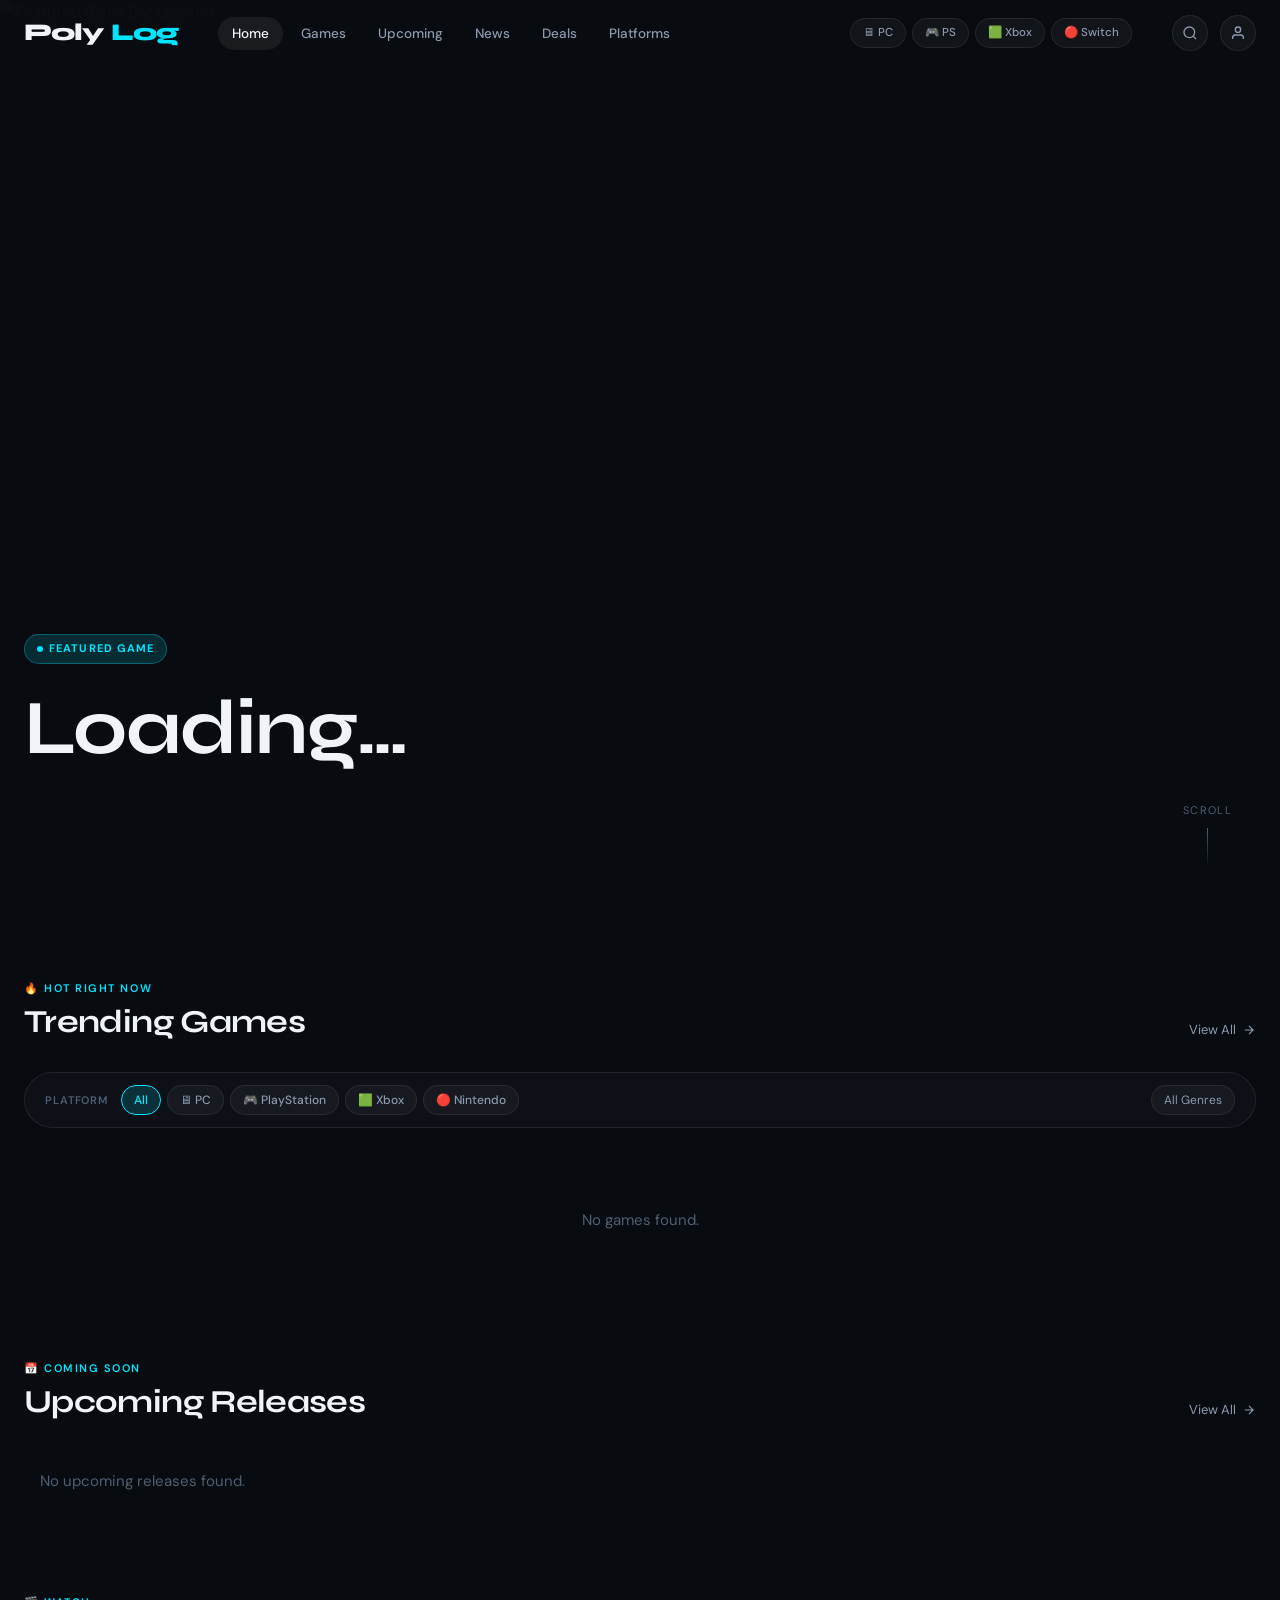
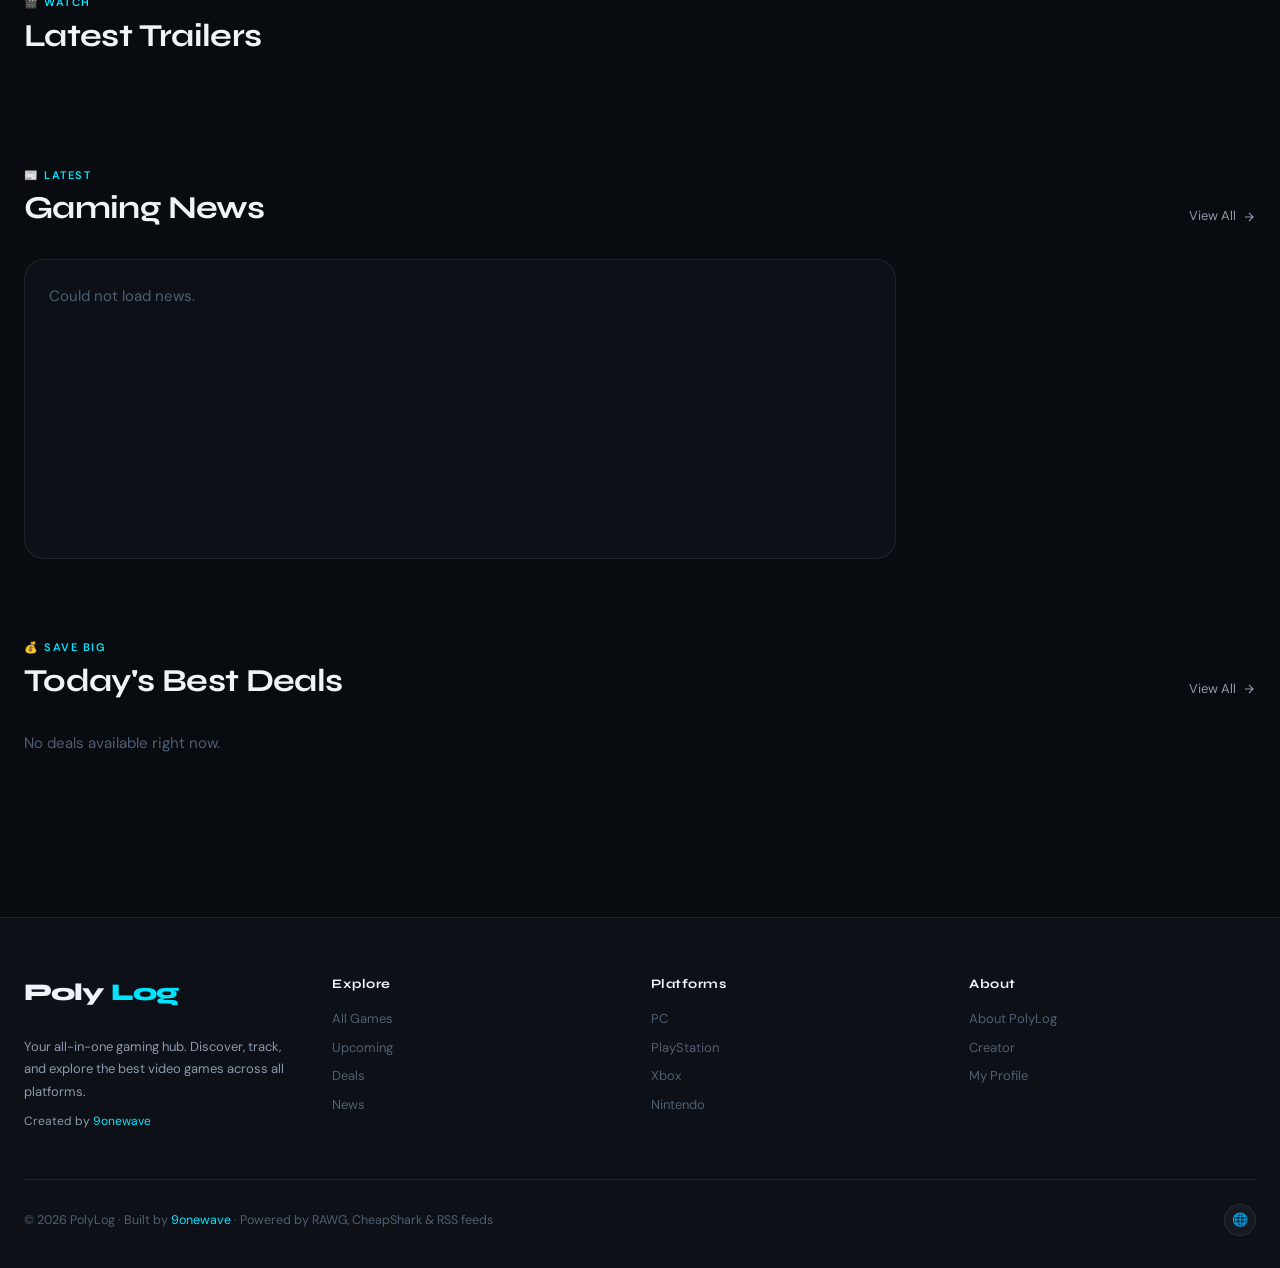
==== index.html @ 041b8f1c "first" ====
<!DOCTYPE html>
<html lang="en">
<head>
  <meta charset="UTF-8">
  <meta name="viewport" content="width=device-width, initial-scale=1.0">
  <title>PolyLog — Your Ultimate Gaming Hub</title>
  <meta name="description" content="PolyLog is your all-in-one gaming hub. Discover trending games, upcoming releases, trailers, news, and deals across PC, PlayStation, Xbox, and Nintendo.">
  <meta name="keywords" content="video games, gaming hub, game deals, upcoming games, game trailers, PC games, PlayStation, Xbox, Nintendo Switch">
  <meta name="author" content="9onewave.github.io">
  <meta name="robots" content="index, follow">
  <link rel="canonical" href="https://9onewave.github.io/polylog/">

  <!-- Open Graph -->
  <meta property="og:type" content="website">
  <meta property="og:title" content="PolyLog — Your Ultimate Gaming Hub">
  <meta property="og:description" content="Discover trending games, upcoming releases, trailers, news, and deals all in one place.">
  <meta property="og:url" content="https://9onewave.github.io/polylog/">
  <meta property="og:site_name" content="PolyLog">

  <!-- Twitter -->
  <meta name="twitter:card" content="summary_large_image">
  <meta name="twitter:title" content="PolyLog — Your Ultimate Gaming Hub">
  <meta name="twitter:description" content="Discover trending games, upcoming releases, trailers, news, and deals.">

  <!-- Favicon -->
  <link rel="icon" href="assets/favicon.svg" type="image/svg+xml">

  <!-- Styles -->
  <link rel="stylesheet" href="css/style.css">

  <!-- Schema.org -->
  <script type="application/ld+json">
  {
    "@context": "https://schema.org",
    "@type": "WebSite",
    "name": "PolyLog",
    "url": "https://9onewave.github.io/polylog/",
    "description": "All-in-one gaming hub for discovering and tracking video games",
    "author": { "@type": "Person", "url": "https://9onewave.github.io" },
    "potentialAction": {
      "@type": "SearchAction",
      "target": "https://9onewave.github.io/polylog/pages/search.html?q={search_term_string}",
      "query-input": "required name=search_term_string"
    }
  }
  </script>
</head>
<body>

<!-- Components injected by JS -->
<script src="js/components.js"></script>

<!-- ── Hero ─────────────────────────────────────────────────── -->
<section id="hero" aria-label="Featured game">
  <div class="hero-bg">
    <img class="hero-bg-img" id="hero-bg-img" src="" alt="Featured Game Background" loading="eager">
    <div class="hero-bg-gradient"></div>
  </div>
  <div class="container" style="position:relative;z-index:1;width:100%">
    <div class="hero-content" id="hero-content">
      <div class="hero-badge"><span class="hero-badge-dot"></span>Featured Game</div>
      <h1 class="hero-title" id="hero-title">Loading…</h1>
      <div class="hero-meta" id="hero-meta"></div>
      <p class="hero-desc" id="hero-desc"></p>
      <div class="hero-actions" id="hero-actions"></div>
    </div>
  </div>
  <div class="hero-scroll-indicator">
    <span>Scroll</span>
    <div class="hero-scroll-line"></div>
  </div>
</section>

<!-- ── Trending ──────────────────────────────────────────────── -->
<section class="section" aria-label="Trending games">
  <div class="container">
    <div class="section-header fade-up">
      <div>
        <div class="section-label">🔥 Hot Right Now</div>
        <h2 class="section-title">Trending Games</h2>
      </div>
      <a href="pages/games.html?sort=trending" class="view-all">
        View All
        <svg width="14" height="14" viewBox="0 0 24 24" fill="none" stroke="currentColor" stroke-width="2"><path d="M5 12h14M12 5l7 7-7 7"/></svg>
      </a>
    </div>

    <!-- Platform filter -->
    <div class="filter-bar fade-up">
      <span class="filter-label">Platform</span>
      <div class="filter-chips" id="platform-filter">
        <button class="filter-chip active" data-platform="">All</button>
        <button class="filter-chip" data-platform="4">🖥 PC</button>
        <button class="filter-chip" data-platform="187">🎮 PlayStation</button>
        <button class="filter-chip" data-platform="1">🟩 Xbox</button>
        <button class="filter-chip" data-platform="7">🔴 Nintendo</button>
      </div>
      <select class="filter-select" id="genre-filter" aria-label="Filter by genre">
        <option value="">All Genres</option>
      </select>
    </div>

    <div class="games-grid" id="trending-grid"></div>
  </div>
</section>

<!-- ── Upcoming ───────────────────────────────────────────────── -->
<section class="section" style="padding-top:0" aria-label="Upcoming releases">
  <div class="container">
    <div class="section-header fade-up">
      <div>
        <div class="section-label">📅 Coming Soon</div>
        <h2 class="section-title">Upcoming Releases</h2>
      </div>
      <a href="pages/upcoming.html" class="view-all">
        View All
        <svg width="14" height="14" viewBox="0 0 24 24" fill="none" stroke="currentColor" stroke-width="2"><path d="M5 12h14M12 5l7 7-7 7"/></svg>
      </a>
    </div>
    <div class="h-scroll" id="upcoming-scroll"></div>
  </div>
</section>

<!-- ── Latest Trailers ────────────────────────────────────────── -->
<section class="section" style="padding-top:0" aria-label="Game trailers">
  <div class="container">
    <div class="section-header fade-up">
      <div>
        <div class="section-label">🎬 Watch</div>
        <h2 class="section-title">Latest Trailers</h2>
      </div>
    </div>
    <div class="trailers-grid" id="trailers-grid"></div>
  </div>
</section>

<!-- ── News ──────────────────────────────────────────────────── -->
<section class="section" style="padding-top:0" aria-label="Gaming news">
  <div class="container">
    <div class="section-header fade-up">
      <div>
        <div class="section-label">📰 Latest</div>
        <h2 class="section-title">Gaming News</h2>
      </div>
      <a href="pages/news.html" class="view-all">
        View All
        <svg width="14" height="14" viewBox="0 0 24 24" fill="none" stroke="currentColor" stroke-width="2"><path d="M5 12h14M12 5l7 7-7 7"/></svg>
      </a>
    </div>
    <div class="news-grid" id="news-grid">
      <div class="news-card-featured" id="news-featured" style="min-height:300px;background:var(--bg-2);border:1px solid var(--border);border-radius:var(--radius-lg)">
        <div class="skeleton" style="width:100%;aspect-ratio:16/9"></div>
        <div style="padding:24px;display:flex;flex-direction:column;gap:10px">
          <div class="skeleton" style="height:14px;width:40%"></div>
          <div class="skeleton" style="height:20px;width:90%"></div>
          <div class="skeleton" style="height:14px;width:60%"></div>
        </div>
      </div>
      <div class="news-list" id="news-list"></div>
    </div>
  </div>
</section>

<!-- ── Deals ──────────────────────────────────────────────────── -->
<section class="section" style="padding-top:0" aria-label="Game deals">
  <div class="container">
    <div class="section-header fade-up">
      <div>
        <div class="section-label">💰 Save Big</div>
        <h2 class="section-title">Today's Best Deals</h2>
      </div>
      <a href="pages/deals.html" class="view-all">
        View All
        <svg width="14" height="14" viewBox="0 0 24 24" fill="none" stroke="currentColor" stroke-width="2"><path d="M5 12h14M12 5l7 7-7 7"/></svg>
      </a>
    </div>
    <div class="deals-grid" id="deals-grid"></div>
  </div>
</section>

<!-- Main JS -->
<script src="js/main.js"></script>
<script>
(async function() {
  const P = window.POLYLOG;

  // ── Hero ──────────────────────────────────────────────────
  async function loadHero() {
    const data = await P.RAWG.games({ ordering: '-rating', metacritic: '85,100', page_size: 5 });
    const games = data?.results || [];
    if (!games.length) return;
    const game = games[Math.floor(Math.random() * Math.min(games.length, 5))];
    const bg = document.getElementById('hero-bg-img');
    const title = document.getElementById('hero-title');
    const meta = document.getElementById('hero-meta');
    const desc = document.getElementById('hero-desc');
    const actions = document.getElementById('hero-actions');

    if (bg) { bg.src = game.background_image || ''; bg.alt = game.name; }
    if (title) title.textContent = game.name;
    if (meta) {
      const rating = game.rating ? `<span class="hero-rating">⭐ ${game.rating.toFixed(1)}</span>` : '';
      const release = game.released ? `<span class="hero-meta-item">📅 ${new Date(game.released).toLocaleDateString('en-US',{year:'numeric',month:'long'})}</span>` : '';
      const genres = (game.genres||[]).slice(0,2).map(g=>`<span class="badge badge-blue">${g.name}</span>`).join('');
      meta.innerHTML = rating + release + genres;
    }
    if (desc) {
      const text = game.description_raw || '';
      desc.textContent = text ? text.slice(0, 160) + '…' : 'Explore this top-rated gaming experience.';
    }
    if (actions) {
      actions.innerHTML = `
        <a href="pages/game.html?slug=${game.slug}" class="btn btn-primary">
          <svg width="14" height="14" viewBox="0 0 24 24" fill="none" stroke="currentColor" stroke-width="2.5"><polygon points="5 3 19 12 5 21 5 3"/></svg>
          Explore Game
        </a>
        <button class="btn btn-secondary" onclick="P.Wishlist.add(${JSON.stringify({slug:game.slug,name:game.name,background_image:game.background_image,rating:game.rating,released:game.released}).replace(/"/g,"'")})">
          💙 Wishlist
        </button>`;
    }
  }

  // ── Trending ──────────────────────────────────────────────
  async function loadTrending(platform = '', genre = '') {
    const grid = document.getElementById('trending-grid');
    P.skeletonCards(8, grid);
    const params = { ordering: '-added', page_size: 8 };
    if (platform) params.platforms = platform;
    if (genre) params.genres = genre;
    const data = await P.RAWG.games(params);
    P.renderGames(data?.results || [], grid);
  }

  // ── Platform filter ───────────────────────────────────────
  let activePlatform = '', activeGenre = '';
  document.getElementById('platform-filter')?.addEventListener('click', e => {
    const chip = e.target.closest('.filter-chip');
    if (!chip) return;
    document.querySelectorAll('#platform-filter .filter-chip').forEach(c => c.classList.remove('active'));
    chip.classList.add('active');
    activePlatform = chip.dataset.platform;
    loadTrending(activePlatform, activeGenre);
  });
  document.getElementById('genre-filter')?.addEventListener('change', e => {
    activeGenre = e.target.value;
    loadTrending(activePlatform, activeGenre);
  });

  // ── Genres dropdown ───────────────────────────────────────
  async function loadGenres() {
    const sel = document.getElementById('genre-filter');
    if (!sel) return;
    const data = await P.RAWG.genres();
    (data?.results || []).forEach(g => {
      const opt = document.createElement('option');
      opt.value = g.slug; opt.textContent = g.name;
      sel.appendChild(opt);
    });
  }

  // ── Upcoming ──────────────────────────────────────────────
  async function loadUpcoming() {
    const scroll = document.getElementById('upcoming-scroll');
    if (!scroll) return;
    const data = await P.RAWG.upcoming();
    const games = (data?.results || []).filter(g => g.released && new Date(g.released) > new Date());
    if (!games.length) { scroll.innerHTML = '<p style="color:var(--text-3);padding:16px">No upcoming releases found.</p>'; return; }
    scroll.innerHTML = games.slice(0, 10).map(g => `
      <a class="upcoming-card" href="pages/game.html?slug=${g.slug}">
        <div class="upcoming-card-img-wrap">
          <img class="upcoming-card-img" src="${P.imgWideSrc(g.background_image)}" alt="${g.name}" loading="lazy" onerror="this.src='${P.PLACEHOLDER_WIDE}'">
          <div class="upcoming-card-badge">Upcoming</div>
        </div>
        <div class="upcoming-card-body">
          <div class="upcoming-card-title">${g.name}</div>
          <div id="cd-${g.id}"></div>
        </div>
      </a>`).join('');
    games.slice(0, 10).forEach(g => P.renderCountdown(g.released, document.getElementById(`cd-${g.id}`)));
  }

  // ── Trailers ──────────────────────────────────────────────
  async function loadTrailers() {
    const grid = document.getElementById('trailers-grid');
    if (!grid) return;
    // Use top-rated games and construct YT search links
    const data = await P.RAWG.games({ ordering: '-rating', page_size: 6, metacritic: '80,100' });
    const games = data?.results || [];
    grid.innerHTML = games.map(g => {
      const ytQuery = encodeURIComponent(`${g.name} official game trailer`);
      const thumb = g.background_image || P.PLACEHOLDER_WIDE;
      return `
        <div class="trailer-card" onclick="window.open('https://www.youtube.com/results?search_query=${ytQuery}','_blank')">
          <div class="trailer-thumb">
            <img class="trailer-thumb-img" src="${thumb}" alt="${g.name} trailer" loading="lazy" onerror="this.src='${P.PLACEHOLDER_WIDE}'">
            <div class="trailer-play-btn">
              <div class="trailer-play-circle">
                <svg width="16" height="16" viewBox="0 0 24 24" fill="currentColor" style="color:#fff;margin-left:2px"><polygon points="5 3 19 12 5 21 5 3"/></svg>
              </div>
            </div>
          </div>
          <div class="trailer-body">
            <div class="trailer-title">Official Trailer</div>
            <div class="trailer-game">${g.name}</div>
          </div>
        </div>`;
    }).join('');
    P.initFadeUp(grid);
  }

  // ── News ──────────────────────────────────────────────────
  async function loadNews() {
    const featuredEl = document.getElementById('news-featured');
    const listEl = document.getElementById('news-list');
    const articles = await P.News.all();
    if (!articles.length) {
      if (featuredEl) featuredEl.innerHTML = '<p style="padding:24px;color:var(--text-3)">Could not load news.</p>';
      return;
    }
    const [first, ...rest] = articles;
    const tag = P.getNewsTag(first);
    const imgSrc = first.thumbnail || first.enclosure?.link || P.PLACEHOLDER_WIDE;
    if (featuredEl) {
      featuredEl.innerHTML = `
        <img src="${imgSrc}" alt="${first.title}" style="width:100%;aspect-ratio:16/9;object-fit:cover;filter:brightness(.65) saturate(.8)" loading="lazy" onerror="this.src='${P.PLACEHOLDER_WIDE}'">
        <div class="news-card-featured-body">
          <span class="news-tag ${tag.cls}">${tag.label}</span>
          <h3 class="news-card-featured-title">${first.title}</h3>
          <p style="font-size:13px;color:var(--text-2);display:-webkit-box;-webkit-line-clamp:2;-webkit-box-orient:vertical;overflow:hidden">${first.description?.replace(/<[^>]+>/g,'').slice(0,140)||''}…</p>
          <div class="news-meta">
            <span>${first.source}</span>
            <span>·</span>
            <span>${P.timeAgo(first.pubDate)}</span>
          </div>
        </div>`;
      featuredEl.onclick = () => window.open(first.link, '_blank', 'noopener');
    }
    if (listEl) {
      listEl.innerHTML = rest.slice(0, 4).map(a => {
        const img = a.thumbnail || a.enclosure?.link || P.PLACEHOLDER_WIDE;
        return `
          <div class="news-list-card" onclick="window.open('${a.link}','_blank','noopener')">
            <img class="news-list-img" src="${img}" alt="${a.title}" loading="lazy" onerror="this.src='${P.PLACEHOLDER_WIDE}'">
            <div class="news-list-body">
              <div class="news-list-title">${a.title}</div>
              <div class="news-list-meta">${a.source} · ${P.timeAgo(a.pubDate)}</div>
            </div>
          </div>`;
      }).join('');
    }
  }

  // ── Deals ─────────────────────────────────────────────────
  async function loadDeals() {
    const grid = document.getElementById('deals-grid');
    if (!grid) return;
    const deals = await P.CheapShark.deals({ pageSize: 6 });
    if (!deals || !deals.length) { grid.innerHTML = '<p style="color:var(--text-3);grid-column:1/-1">No deals available right now.</p>'; return; }
    grid.innerHTML = deals.map(d => `
      <a class="deal-card" href="https://www.cheapshark.com/redirect?dealID=${d.dealID}" target="_blank" rel="noopener noreferrer">
        <div class="deal-card-img-wrap">
          <img class="deal-card-img" src="${d.thumb || P.PLACEHOLDER_WIDE}" alt="${d.title}" loading="lazy" onerror="this.src='${P.PLACEHOLDER_WIDE}'">
        </div>
        <div class="deal-card-body">
          <div class="deal-card-title">${d.title}</div>
          <div class="deal-card-prices">
            <span class="deal-price-now">$${parseFloat(d.salePrice).toFixed(2)}</span>
            <span class="deal-price-was">$${parseFloat(d.normalPrice).toFixed(2)}</span>
            <span class="deal-badge">-${Math.round(d.savings)}%</span>
          </div>
          <div class="deal-store">⭐ ${parseFloat(d.dealRating).toFixed(1)} deal rating</div>
        </div>
      </a>`).join('');
    P.initFadeUp(grid);
  }

  // ── Run ───────────────────────────────────────────────────
  loadHero();
  loadTrending();
  loadGenres();
  loadUpcoming();
  loadTrailers();
  loadNews();
  loadDeals();
})();
</script>
</body>
</html>
---- css/style.css ----
/* ============================================================
   POLYLOG — Design System
   Author: 9onewave.github.io
   ============================================================ */

@import url('https://fonts.googleapis.com/css2?family=Syne:wght@400;500;600;700;800&family=DM+Sans:ital,opsz,wght@0,9..40,300;0,9..40,400;0,9..40,500;1,9..40,300&display=swap');

/* ── Variables ─────────────────────────────────────────────── */
:root {
  --bg:          #080B0F;
  --bg-2:        #0D1117;
  --bg-3:        #141921;
  --bg-4:        #1A2232;
  --surface:     rgba(255,255,255,0.04);
  --surface-2:   rgba(255,255,255,0.07);
  --border:      rgba(255,255,255,0.08);
  --border-2:    rgba(255,255,255,0.14);
  --accent:      #00E5FF;
  --accent-dim:  rgba(0,229,255,0.15);
  --accent-glow: rgba(0,229,255,0.35);
  --text:        #F0F4F8;
  --text-2:      #8B99AE;
  --text-3:      #4E5F73;
  --green:       #00D97E;
  --orange:      #FF7B3A;
  --red:         #FF4560;
  --yellow:      #FFD60A;
  --purple:      #A855F7;
  --radius:      12px;
  --radius-sm:   8px;
  --radius-lg:   20px;
  --radius-xl:   28px;
  --nav-h:       68px;
  --font-display: 'Syne', sans-serif;
  --font-body:    'DM Sans', sans-serif;
  --shadow:       0 4px 24px rgba(0,0,0,0.4);
  --shadow-lg:    0 12px 48px rgba(0,0,0,0.6);
  --transition:   0.2s cubic-bezier(0.4,0,0.2,1);
  --transition-slow: 0.4s cubic-bezier(0.4,0,0.2,1);
}

/* ── Reset ──────────────────────────────────────────────────── */
*, *::before, *::after { box-sizing: border-box; margin: 0; padding: 0; }
html { scroll-behavior: smooth; -webkit-font-smoothing: antialiased; }
body {
  background: var(--bg);
  color: var(--text);
  font-family: var(--font-body);
  font-size: 15px;
  line-height: 1.6;
  overflow-x: hidden;
  min-height: 100vh;
}
a { color: inherit; text-decoration: none; }
img { max-width: 100%; display: block; }
button { cursor: pointer; border: none; background: none; font-family: inherit; }
ul { list-style: none; }
input, select, textarea { font-family: inherit; }

/* ── Scrollbar ──────────────────────────────────────────────── */
::-webkit-scrollbar { width: 6px; height: 6px; }
::-webkit-scrollbar-track { background: var(--bg-2); }
::-webkit-scrollbar-thumb { background: var(--bg-4); border-radius: 999px; }
::-webkit-scrollbar-thumb:hover { background: var(--border-2); }

/* ── Typography ─────────────────────────────────────────────── */
h1,h2,h3,h4,h5,h6 { font-family: var(--font-display); font-weight: 700; line-height: 1.15; letter-spacing: -0.02em; }
h1 { font-size: clamp(2.4rem, 6vw, 5rem); }
h2 { font-size: clamp(1.6rem, 3vw, 2.4rem); }
h3 { font-size: 1.3rem; }
h4 { font-size: 1.1rem; }
p  { color: var(--text-2); line-height: 1.7; }

/* ── Layout Utilities ───────────────────────────────────────── */
.container { max-width: 1360px; margin: 0 auto; padding: 0 24px; }
.section    { padding: 80px 0; }
.section-sm { padding: 48px 0; }
.flex  { display: flex; }
.flex-center { display: flex; align-items: center; justify-content: center; }
.grid  { display: grid; }
.gap-1 { gap: 8px; }
.gap-2 { gap: 16px; }
.gap-3 { gap: 24px; }
.gap-4 { gap: 32px; }

/* ── Section Header ─────────────────────────────────────────── */
.section-header {
  display: flex;
  align-items: flex-end;
  justify-content: space-between;
  margin-bottom: 32px;
  flex-wrap: wrap;
  gap: 12px;
}
.section-label {
  font-size: 11px;
  font-weight: 600;
  letter-spacing: 0.14em;
  text-transform: uppercase;
  color: var(--accent);
  margin-bottom: 6px;
}
.section-title { font-size: clamp(1.4rem, 2.5vw, 2rem); }
.view-all {
  font-size: 13px;
  color: var(--text-2);
  display: flex;
  align-items: center;
  gap: 6px;
  transition: color var(--transition);
  white-space: nowrap;
}
.view-all:hover { color: var(--accent); }
.view-all svg { transition: transform var(--transition); }
.view-all:hover svg { transform: translateX(3px); }

/* ── Navigation ─────────────────────────────────────────────── */
#nav {
  position: fixed;
  top: 0; left: 0; right: 0;
  z-index: 1000;
  height: var(--nav-h);
  display: flex;
  align-items: center;
  transition: background var(--transition-slow), border-color var(--transition-slow), backdrop-filter var(--transition-slow);
  border-bottom: 1px solid transparent;
}
#nav.scrolled {
  background: rgba(8,11,15,0.85);
  backdrop-filter: blur(20px);
  border-bottom-color: var(--border);
}
.nav-inner {
  display: flex;
  align-items: center;
  gap: 40px;
  width: 100%;
}
.nav-logo {
  font-family: var(--font-display);
  font-size: 1.5rem;
  font-weight: 800;
  letter-spacing: -0.04em;
  display: flex;
  align-items: center;
  gap: 8px;
  flex-shrink: 0;
}
.nav-logo-dot { color: var(--accent); }
.nav-links {
  display: flex;
  align-items: center;
  gap: 4px;
  flex: 1;
}
.nav-link {
  font-size: 13.5px;
  font-weight: 500;
  color: var(--text-2);
  padding: 6px 14px;
  border-radius: 999px;
  transition: all var(--transition);
  position: relative;
}
.nav-link:hover, .nav-link.active { color: var(--text); }
.nav-link.active {
  background: var(--surface-2);
}
.nav-right {
  display: flex;
  align-items: center;
  gap: 12px;
  margin-left: auto;
}
.nav-search-btn {
  width: 36px; height: 36px;
  border-radius: 50%;
  background: var(--surface);
  border: 1px solid var(--border);
  display: flex; align-items: center; justify-content: center;
  color: var(--text-2);
  transition: all var(--transition);
}
.nav-search-btn:hover { color: var(--accent); border-color: var(--accent-dim); }
.nav-platform-pills {
  display: flex;
  gap: 6px;
  align-items: center;
}
.platform-pill {
  height: 30px;
  padding: 0 12px;
  border-radius: 999px;
  background: var(--surface);
  border: 1px solid var(--border);
  font-size: 11.5px;
  font-weight: 500;
  color: var(--text-2);
  display: flex; align-items: center; gap: 5px;
  cursor: pointer;
  transition: all var(--transition);
}
.platform-pill:hover { border-color: var(--border-2); color: var(--text); }
.platform-pill.active { background: var(--accent-dim); border-color: var(--accent); color: var(--accent); }

/* ── Hamburger ──────────────────────────────────────────────── */
.nav-hamburger {
  display: none;
  flex-direction: column;
  gap: 5px;
  width: 36px; height: 36px;
  justify-content: center;
  align-items: center;
  border-radius: var(--radius-sm);
  background: var(--surface);
  border: 1px solid var(--border);
}
.nav-hamburger span {
  display: block;
  width: 18px; height: 2px;
  background: var(--text-2);
  border-radius: 2px;
  transition: all var(--transition);
}

/* ── Mobile Nav ─────────────────────────────────────────────── */
#mobile-nav {
  position: fixed;
  top: var(--nav-h); left: 0; right: 0;
  background: rgba(8,11,15,0.97);
  backdrop-filter: blur(24px);
  border-bottom: 1px solid var(--border);
  padding: 16px 24px 24px;
  z-index: 999;
  display: none;
  flex-direction: column;
  gap: 4px;
  transform: translateY(-10px);
  opacity: 0;
  transition: all var(--transition-slow);
}
#mobile-nav.open { display: flex; transform: translateY(0); opacity: 1; }
.mobile-nav-link {
  padding: 12px 16px;
  border-radius: var(--radius-sm);
  font-size: 15px;
  font-weight: 500;
  color: var(--text-2);
  transition: all var(--transition);
}
.mobile-nav-link:hover { background: var(--surface); color: var(--text); }

/* ── Hero Section ───────────────────────────────────────────── */
#hero {
  position: relative;
  min-height: 100vh;
  display: flex;
  align-items: flex-end;
  padding-bottom: 80px;
  overflow: hidden;
}
.hero-bg {
  position: absolute;
  inset: 0;
  z-index: 0;
}
.hero-bg-img {
  width: 100%; height: 100%;
  object-fit: cover;
  filter: brightness(0.35) saturate(0.8);
}
.hero-bg-gradient {
  position: absolute;
  inset: 0;
  background: linear-gradient(
    to right,
    rgba(8,11,15,0.95) 35%,
    rgba(8,11,15,0.5) 65%,
    rgba(8,11,15,0.2) 100%
  ), linear-gradient(to top, var(--bg) 0%, transparent 50%);
}
.hero-content {
  position: relative;
  z-index: 1;
  max-width: 620px;
}
.hero-badge {
  display: inline-flex;
  align-items: center;
  gap: 6px;
  background: var(--accent-dim);
  border: 1px solid rgba(0,229,255,0.3);
  color: var(--accent);
  font-size: 11px;
  font-weight: 700;
  letter-spacing: 0.1em;
  text-transform: uppercase;
  padding: 5px 12px;
  border-radius: 999px;
  margin-bottom: 20px;
}
.hero-badge-dot {
  width: 6px; height: 6px;
  background: var(--accent);
  border-radius: 50%;
  animation: pulse-dot 2s infinite;
}
@keyframes pulse-dot {
  0%, 100% { opacity: 1; transform: scale(1); }
  50% { opacity: 0.5; transform: scale(0.8); }
}
.hero-title { margin-bottom: 16px; }
.hero-meta {
  display: flex;
  align-items: center;
  gap: 16px;
  flex-wrap: wrap;
  margin-bottom: 20px;
}
.hero-meta-item {
  display: flex;
  align-items: center;
  gap: 6px;
  font-size: 13px;
  color: var(--text-2);
}
.hero-rating {
  display: inline-flex;
  align-items: center;
  gap: 5px;
  background: rgba(255,214,10,0.15);
  color: var(--yellow);
  font-size: 13px;
  font-weight: 600;
  padding: 3px 10px;
  border-radius: 6px;
}
.hero-desc {
  font-size: 15px;
  line-height: 1.7;
  color: var(--text-2);
  margin-bottom: 32px;
  max-width: 480px;
}
.hero-actions { display: flex; gap: 12px; flex-wrap: wrap; }
.hero-scroll-indicator {
  position: absolute;
  bottom: 32px;
  right: 48px;
  display: flex;
  flex-direction: column;
  align-items: center;
  gap: 8px;
  color: var(--text-3);
  font-size: 11px;
  letter-spacing: 0.12em;
  text-transform: uppercase;
}
.hero-scroll-line {
  width: 1px;
  height: 40px;
  background: linear-gradient(to bottom, var(--text-3), transparent);
  animation: scroll-line 2s infinite;
}
@keyframes scroll-line {
  0% { opacity: 0; transform: scaleY(0); transform-origin: top; }
  50% { opacity: 1; transform: scaleY(1); }
  100% { opacity: 0; transform: scaleY(1); transform-origin: bottom; }
}

/* ── Buttons ─────────────────────────────────────────────────── */
.btn {
  display: inline-flex;
  align-items: center;
  gap: 8px;
  height: 44px;
  padding: 0 22px;
  border-radius: 999px;
  font-size: 14px;
  font-weight: 600;
  font-family: var(--font-body);
  transition: all var(--transition);
  white-space: nowrap;
  cursor: pointer;
  border: none;
}
.btn-primary {
  background: var(--accent);
  color: #000;
}
.btn-primary:hover { background: #33EEFF; box-shadow: 0 0 28px var(--accent-glow); transform: translateY(-1px); }
.btn-secondary {
  background: var(--surface-2);
  border: 1px solid var(--border);
  color: var(--text);
}
.btn-secondary:hover { background: var(--surface); border-color: var(--border-2); transform: translateY(-1px); }
.btn-ghost {
  background: transparent;
  border: 1px solid var(--border);
  color: var(--text-2);
}
.btn-ghost:hover { border-color: var(--border-2); color: var(--text); }
.btn-sm { height: 34px; padding: 0 14px; font-size: 13px; }
.btn-icon { width: 44px; padding: 0; justify-content: center; border-radius: 50%; }
.btn-icon.btn-sm { width: 34px; }

/* ── Game Cards ──────────────────────────────────────────────── */
.games-grid {
  display: grid;
  grid-template-columns: repeat(auto-fill, minmax(220px, 1fr));
  gap: 20px;
}
.game-card {
  border-radius: var(--radius);
  overflow: hidden;
  background: var(--bg-2);
  border: 1px solid var(--border);
  transition: all var(--transition);
  cursor: pointer;
  display: flex;
  flex-direction: column;
  position: relative;
}
.game-card:hover {
  transform: translateY(-5px);
  border-color: var(--border-2);
  box-shadow: 0 16px 40px rgba(0,0,0,0.5);
}
.game-card-img-wrap {
  position: relative;
  aspect-ratio: 3/4;
  overflow: hidden;
  background: var(--bg-3);
}
.game-card-img {
  width: 100%; height: 100%;
  object-fit: cover;
  transition: transform 0.4s cubic-bezier(0.4,0,0.2,1);
}
.game-card:hover .game-card-img { transform: scale(1.06); }
.game-card-overlay {
  position: absolute;
  inset: 0;
  background: linear-gradient(to top, rgba(8,11,15,0.9) 0%, transparent 50%);
  opacity: 0;
  transition: opacity var(--transition);
  display: flex;
  align-items: flex-end;
  padding: 16px;
}
.game-card:hover .game-card-overlay { opacity: 1; }
.game-card-rating {
  position: absolute;
  top: 10px; right: 10px;
  background: rgba(8,11,15,0.85);
  backdrop-filter: blur(8px);
  border: 1px solid rgba(255,214,10,0.3);
  color: var(--yellow);
  font-size: 12px;
  font-weight: 700;
  padding: 3px 8px;
  border-radius: 6px;
  display: flex;
  align-items: center;
  gap: 4px;
}
.game-card-body {
  padding: 14px;
  flex: 1;
  display: flex;
  flex-direction: column;
  gap: 8px;
}
.game-card-title {
  font-family: var(--font-display);
  font-size: 14.5px;
  font-weight: 700;
  letter-spacing: -0.01em;
  line-height: 1.3;
  display: -webkit-box;
  -webkit-line-clamp: 2;
  -webkit-box-orient: vertical;
  overflow: hidden;
}
.game-card-platforms {
  display: flex;
  gap: 6px;
  flex-wrap: wrap;
  margin-top: auto;
}
.platform-icon {
  font-size: 11px;
  color: var(--text-3);
  background: var(--surface);
  padding: 3px 7px;
  border-radius: 4px;
  border: 1px solid var(--border);
}
.game-card-genre {
  font-size: 11.5px;
  color: var(--text-3);
}
.game-card-release {
  font-size: 11.5px;
  color: var(--text-3);
  display: flex;
  align-items: center;
  gap: 4px;
}

/* ── Skeleton Loader ─────────────────────────────────────────── */
.skeleton {
  background: linear-gradient(90deg, var(--bg-3) 25%, var(--bg-4) 50%, var(--bg-3) 75%);
  background-size: 200% 100%;
  animation: shimmer 1.5s infinite;
  border-radius: var(--radius-sm);
}
@keyframes shimmer {
  0% { background-position: 200% 0; }
  100% { background-position: -200% 0; }
}
.skeleton-card { border-radius: var(--radius); overflow: hidden; border: 1px solid var(--border); }
.skeleton-img { aspect-ratio: 3/4; }
.skeleton-body { padding: 14px; display: flex; flex-direction: column; gap: 8px; }
.skeleton-title { height: 14px; border-radius: 4px; }
.skeleton-sub { height: 11px; width: 60%; border-radius: 4px; }

/* ── Horizontal Scroll ───────────────────────────────────────── */
.h-scroll {
  overflow-x: auto;
  scrollbar-width: none;
  -ms-overflow-style: none;
  display: flex;
  gap: 16px;
  padding-bottom: 4px;
}
.h-scroll::-webkit-scrollbar { display: none; }

/* ── Upcoming Card ───────────────────────────────────────────── */
.upcoming-card {
  flex-shrink: 0;
  width: 220px;
  border-radius: var(--radius);
  overflow: hidden;
  background: var(--bg-2);
  border: 1px solid var(--border);
  transition: all var(--transition);
  cursor: pointer;
}
.upcoming-card:hover {
  transform: translateY(-4px);
  border-color: var(--border-2);
  box-shadow: var(--shadow);
}
.upcoming-card-img-wrap {
  aspect-ratio: 16/9;
  overflow: hidden;
  background: var(--bg-3);
  position: relative;
}
.upcoming-card-img { width: 100%; height: 100%; object-fit: cover; }
.upcoming-card-badge {
  position: absolute;
  top: 8px; left: 8px;
  background: var(--accent);
  color: #000;
  font-size: 10px;
  font-weight: 700;
  letter-spacing: 0.08em;
  padding: 3px 8px;
  border-radius: 4px;
  text-transform: uppercase;
}
.upcoming-card-body { padding: 12px; }
.upcoming-card-title {
  font-family: var(--font-display);
  font-size: 13.5px;
  font-weight: 700;
  margin-bottom: 8px;
  display: -webkit-box;
  -webkit-line-clamp: 1;
  -webkit-box-orient: vertical;
  overflow: hidden;
}
.countdown {
  display: flex;
  gap: 8px;
}
.countdown-unit {
  display: flex;
  flex-direction: column;
  align-items: center;
  background: var(--surface);
  border: 1px solid var(--border);
  border-radius: var(--radius-sm);
  padding: 4px 8px;
  min-width: 40px;
}
.countdown-num {
  font-family: var(--font-display);
  font-size: 16px;
  font-weight: 700;
  color: var(--accent);
  line-height: 1;
}
.countdown-label {
  font-size: 9px;
  color: var(--text-3);
  text-transform: uppercase;
  letter-spacing: 0.06em;
}

/* ── News Cards ──────────────────────────────────────────────── */
.news-grid {
  display: grid;
  grid-template-columns: 1fr 340px;
  gap: 20px;
}
.news-card-featured {
  border-radius: var(--radius-lg);
  overflow: hidden;
  background: var(--bg-2);
  border: 1px solid var(--border);
  position: relative;
  cursor: pointer;
  transition: all var(--transition);
}
.news-card-featured:hover { border-color: var(--border-2); box-shadow: var(--shadow); }
.news-card-featured-img {
  width: 100%;
  aspect-ratio: 16/9;
  object-fit: cover;
  filter: brightness(0.6) saturate(0.8);
}
.news-card-featured-body {
  padding: 24px;
}
.news-tag {
  display: inline-block;
  font-size: 10.5px;
  font-weight: 700;
  letter-spacing: 0.1em;
  text-transform: uppercase;
  padding: 3px 10px;
  border-radius: 4px;
  margin-bottom: 10px;
}
.news-tag-review { background: rgba(0,217,126,0.15); color: var(--green); }
.news-tag-news { background: rgba(0,229,255,0.1); color: var(--accent); }
.news-tag-guide { background: rgba(168,85,247,0.15); color: var(--purple); }
.news-tag-update { background: rgba(255,123,58,0.15); color: var(--orange); }
.news-card-featured-title {
  font-size: 1.3rem;
  font-family: var(--font-display);
  margin-bottom: 8px;
  line-height: 1.3;
}
.news-meta {
  display: flex;
  align-items: center;
  gap: 12px;
  font-size: 12px;
  color: var(--text-3);
  margin-top: 12px;
}
.news-list { display: flex; flex-direction: column; gap: 12px; }
.news-list-card {
  background: var(--bg-2);
  border: 1px solid var(--border);
  border-radius: var(--radius);
  overflow: hidden;
  display: flex;
  gap: 0;
  cursor: pointer;
  transition: all var(--transition);
  height: 90px;
}
.news-list-card:hover { border-color: var(--border-2); }
.news-list-img {
  width: 120px;
  flex-shrink: 0;
  object-fit: cover;
  filter: brightness(0.8);
}
.news-list-body {
  padding: 12px 14px;
  display: flex;
  flex-direction: column;
  justify-content: space-between;
  overflow: hidden;
}
.news-list-title {
  font-family: var(--font-display);
  font-size: 13px;
  font-weight: 600;
  line-height: 1.35;
  display: -webkit-box;
  -webkit-line-clamp: 2;
  -webkit-box-orient: vertical;
  overflow: hidden;
}
.news-list-meta { font-size: 11px; color: var(--text-3); }

/* ── Trailer Cards ───────────────────────────────────────────── */
.trailers-grid {
  display: grid;
  grid-template-columns: repeat(auto-fill, minmax(280px, 1fr));
  gap: 16px;
}
.trailer-card {
  border-radius: var(--radius);
  overflow: hidden;
  background: var(--bg-2);
  border: 1px solid var(--border);
  cursor: pointer;
  transition: all var(--transition);
  position: relative;
}
.trailer-card:hover { transform: translateY(-3px); border-color: var(--border-2); box-shadow: var(--shadow); }
.trailer-thumb {
  position: relative;
  aspect-ratio: 16/9;
  overflow: hidden;
}
.trailer-thumb-img { width: 100%; height: 100%; object-fit: cover; transition: transform 0.4s; }
.trailer-card:hover .trailer-thumb-img { transform: scale(1.04); }
.trailer-play-btn {
  position: absolute;
  inset: 0;
  display: flex;
  align-items: center;
  justify-content: center;
  background: rgba(0,0,0,0.35);
  transition: background var(--transition);
}
.trailer-card:hover .trailer-play-btn { background: rgba(0,0,0,0.2); }
.trailer-play-circle {
  width: 52px; height: 52px;
  background: rgba(255,255,255,0.15);
  backdrop-filter: blur(8px);
  border: 2px solid rgba(255,255,255,0.3);
  border-radius: 50%;
  display: flex;
  align-items: center;
  justify-content: center;
  transition: all var(--transition);
}
.trailer-card:hover .trailer-play-circle {
  background: var(--accent);
  border-color: var(--accent);
  box-shadow: 0 0 24px var(--accent-glow);
}
.trailer-card:hover .trailer-play-circle svg { color: #000; }
.trailer-body { padding: 12px; }
.trailer-title { font-family: var(--font-display); font-size: 14px; font-weight: 600; }
.trailer-game { font-size: 12px; color: var(--text-3); margin-top: 3px; }

/* ── Modal ───────────────────────────────────────────────────── */
#modal-overlay {
  position: fixed;
  inset: 0;
  background: rgba(0,0,0,0.85);
  backdrop-filter: blur(12px);
  z-index: 2000;
  display: flex;
  align-items: center;
  justify-content: center;
  padding: 24px;
  opacity: 0;
  pointer-events: none;
  transition: opacity var(--transition-slow);
}
#modal-overlay.open { opacity: 1; pointer-events: all; }
.modal {
  background: var(--bg-2);
  border: 1px solid var(--border);
  border-radius: var(--radius-xl);
  width: 100%;
  max-width: 860px;
  overflow: hidden;
  transform: scale(0.95) translateY(20px);
  transition: transform var(--transition-slow);
}
#modal-overlay.open .modal { transform: scale(1) translateY(0); }
.modal-header {
  display: flex;
  align-items: center;
  justify-content: space-between;
  padding: 20px 24px;
  border-bottom: 1px solid var(--border);
}
.modal-title { font-family: var(--font-display); font-size: 1rem; font-weight: 700; }
.modal-close {
  width: 32px; height: 32px;
  border-radius: 50%;
  background: var(--surface);
  border: 1px solid var(--border);
  color: var(--text-2);
  display: flex; align-items: center; justify-content: center;
  transition: all var(--transition);
}
.modal-close:hover { background: var(--surface-2); color: var(--text); }
.modal-video-wrap {
  aspect-ratio: 16/9;
  background: #000;
}
.modal-video-wrap iframe { width: 100%; height: 100%; border: none; }

/* ── Search Bar ──────────────────────────────────────────────── */
#search-overlay {
  position: fixed;
  inset: 0;
  background: rgba(0,0,0,0.8);
  backdrop-filter: blur(16px);
  z-index: 1500;
  display: flex;
  flex-direction: column;
  padding: 24px;
  opacity: 0;
  pointer-events: none;
  transition: opacity var(--transition-slow);
}
#search-overlay.open { opacity: 1; pointer-events: all; }
.search-bar-wrap {
  max-width: 680px;
  width: 100%;
  margin: 80px auto 0;
  position: relative;
}
.search-bar {
  width: 100%;
  background: var(--bg-2);
  border: 1px solid var(--border-2);
  border-radius: 999px;
  height: 58px;
  padding: 0 56px 0 24px;
  font-size: 16px;
  color: var(--text);
  outline: none;
  transition: border-color var(--transition);
}
.search-bar:focus { border-color: var(--accent); box-shadow: 0 0 0 3px var(--accent-dim); }
.search-bar::placeholder { color: var(--text-3); }
.search-bar-icon {
  position: absolute;
  right: 20px;
  top: 50%;
  transform: translateY(-50%);
  color: var(--text-3);
}
.search-close-btn {
  position: absolute;
  top: 24px; right: 24px;
  width: 40px; height: 40px;
  border-radius: 50%;
  background: var(--surface);
  border: 1px solid var(--border);
  color: var(--text-2);
  display: flex; align-items: center; justify-content: center;
  transition: all var(--transition);
}
.search-close-btn:hover { color: var(--text); }
.search-results-drop {
  max-width: 680px;
  width: 100%;
  margin: 8px auto 0;
  background: var(--bg-2);
  border: 1px solid var(--border);
  border-radius: var(--radius-lg);
  overflow: hidden;
  max-height: 400px;
  overflow-y: auto;
}
.search-result-item {
  display: flex;
  align-items: center;
  gap: 12px;
  padding: 12px 16px;
  border-bottom: 1px solid var(--border);
  cursor: pointer;
  transition: background var(--transition);
}
.search-result-item:last-child { border-bottom: none; }
.search-result-item:hover { background: var(--surface); }
.search-result-img {
  width: 44px; height: 44px;
  border-radius: var(--radius-sm);
  object-fit: cover;
  background: var(--bg-3);
  flex-shrink: 0;
}
.search-result-name { font-family: var(--font-display); font-size: 14px; font-weight: 600; }
.search-result-meta { font-size: 12px; color: var(--text-3); margin-top: 2px; }

/* ── Filter Bar ──────────────────────────────────────────────── */
.filter-bar {
  background: var(--bg-2);
  border: 1px solid var(--border);
  border-radius: var(--radius-xl);
  padding: 12px 20px;
  display: flex;
  align-items: center;
  gap: 12px;
  flex-wrap: wrap;
  margin-bottom: 32px;
}
.filter-label {
  font-size: 11px;
  color: var(--text-3);
  font-weight: 600;
  letter-spacing: 0.08em;
  text-transform: uppercase;
  white-space: nowrap;
}
.filter-chips {
  display: flex;
  gap: 6px;
  flex-wrap: wrap;
  flex: 1;
}
.filter-chip {
  height: 30px;
  padding: 0 12px;
  border-radius: 999px;
  background: var(--surface);
  border: 1px solid var(--border);
  font-size: 12px;
  font-weight: 500;
  color: var(--text-2);
  cursor: pointer;
  transition: all var(--transition);
  white-space: nowrap;
}
.filter-chip:hover { border-color: var(--border-2); color: var(--text); }
.filter-chip.active { background: var(--accent-dim); border-color: var(--accent); color: var(--accent); }
.filter-select {
  background: var(--surface);
  border: 1px solid var(--border);
  border-radius: 999px;
  height: 30px;
  padding: 0 12px;
  font-size: 12px;
  color: var(--text-2);
  outline: none;
  cursor: pointer;
  -webkit-appearance: none;
}
.filter-select:focus { border-color: var(--accent); }

/* ── Tabs ─────────────────────────────────────────────────────── */
.tabs {
  display: flex;
  gap: 4px;
  border-bottom: 1px solid var(--border);
  margin-bottom: 32px;
  overflow-x: auto;
  scrollbar-width: none;
}
.tabs::-webkit-scrollbar { display: none; }
.tab {
  padding: 12px 20px;
  font-size: 13.5px;
  font-weight: 600;
  color: var(--text-3);
  cursor: pointer;
  border-bottom: 2px solid transparent;
  margin-bottom: -1px;
  transition: all var(--transition);
  white-space: nowrap;
}
.tab:hover { color: var(--text-2); }
.tab.active { color: var(--accent); border-bottom-color: var(--accent); }

/* ── Deals ────────────────────────────────────────────────────── */
.deals-grid {
  display: grid;
  grid-template-columns: repeat(auto-fill, minmax(260px, 1fr));
  gap: 16px;
}
.deal-card {
  background: var(--bg-2);
  border: 1px solid var(--border);
  border-radius: var(--radius);
  overflow: hidden;
  cursor: pointer;
  transition: all var(--transition);
  display: flex;
  flex-direction: column;
}
.deal-card:hover { transform: translateY(-3px); border-color: var(--border-2); box-shadow: var(--shadow); }
.deal-card-img-wrap {
  aspect-ratio: 16/9;
  overflow: hidden;
  background: var(--bg-3);
}
.deal-card-img { width: 100%; height: 100%; object-fit: cover; transition: transform 0.4s; }
.deal-card:hover .deal-card-img { transform: scale(1.04); }
.deal-card-body { padding: 14px; display: flex; flex-direction: column; gap: 8px; }
.deal-card-title { font-family: var(--font-display); font-size: 14px; font-weight: 700; }
.deal-card-prices {
  display: flex;
  align-items: center;
  gap: 8px;
}
.deal-price-now { font-size: 1.1rem; font-weight: 700; color: var(--green); font-family: var(--font-display); }
.deal-price-was { font-size: 13px; color: var(--text-3); text-decoration: line-through; }
.deal-badge {
  margin-left: auto;
  background: rgba(0,217,126,0.15);
  color: var(--green);
  font-size: 11px;
  font-weight: 700;
  padding: 3px 8px;
  border-radius: 5px;
}
.deal-store { font-size: 12px; color: var(--text-3); }

/* ── Footer ───────────────────────────────────────────────────── */
#footer {
  background: var(--bg-2);
  border-top: 1px solid var(--border);
  padding: 56px 0 32px;
  margin-top: 80px;
}
.footer-top {
  display: grid;
  grid-template-columns: 260px 1fr;
  gap: 48px;
  margin-bottom: 48px;
}
.footer-brand p {
  font-size: 13px;
  margin-top: 12px;
  line-height: 1.7;
}
.footer-links-grid {
  display: grid;
  grid-template-columns: repeat(3, 1fr);
  gap: 32px;
}
.footer-links-title {
  font-family: var(--font-display);
  font-size: 13px;
  font-weight: 700;
  color: var(--text);
  margin-bottom: 14px;
  letter-spacing: 0.04em;
}
.footer-link {
  display: block;
  font-size: 13px;
  color: var(--text-3);
  margin-bottom: 8px;
  transition: color var(--transition);
}
.footer-link:hover { color: var(--accent); }
.footer-bottom {
  display: flex;
  align-items: center;
  justify-content: space-between;
  padding-top: 24px;
  border-top: 1px solid var(--border);
  font-size: 12.5px;
  color: var(--text-3);
  flex-wrap: wrap;
  gap: 12px;
}
.footer-social {
  display: flex;
  gap: 10px;
}
.social-link {
  width: 32px; height: 32px;
  border-radius: 50%;
  background: var(--surface);
  border: 1px solid var(--border);
  display: flex; align-items: center; justify-content: center;
  color: var(--text-3);
  font-size: 13px;
  transition: all var(--transition);
}
.social-link:hover { color: var(--accent); border-color: var(--accent-dim); }

/* ── Page Hero ────────────────────────────────────────────────── */
.page-hero {
  padding: 140px 0 60px;
  position: relative;
  overflow: hidden;
}
.page-hero::before {
  content: '';
  position: absolute;
  top: 0; left: 0; right: 0;
  height: 1px;
  background: linear-gradient(to right, transparent, var(--accent-dim), transparent);
}
.page-hero-title { margin-bottom: 12px; }
.page-hero-desc { font-size: 15px; max-width: 520px; }

/* ── Stats Bar ────────────────────────────────────────────────── */
.stats-bar {
  display: flex;
  gap: 32px;
  padding: 20px 32px;
  background: var(--bg-2);
  border: 1px solid var(--border);
  border-radius: var(--radius-xl);
  margin-bottom: 40px;
  flex-wrap: wrap;
}
.stat-item { display: flex; flex-direction: column; gap: 2px; }
.stat-num {
  font-family: var(--font-display);
  font-size: 1.6rem;
  font-weight: 800;
  color: var(--text);
}
.stat-label { font-size: 12px; color: var(--text-3); }

/* ── Pagination ───────────────────────────────────────────────── */
.pagination {
  display: flex;
  align-items: center;
  justify-content: center;
  gap: 6px;
  margin-top: 48px;
}
.page-btn {
  width: 36px; height: 36px;
  border-radius: var(--radius-sm);
  border: 1px solid var(--border);
  background: var(--surface);
  color: var(--text-2);
  font-size: 13px;
  font-weight: 600;
  display: flex; align-items: center; justify-content: center;
  cursor: pointer;
  transition: all var(--transition);
}
.page-btn:hover { border-color: var(--border-2); color: var(--text); }
.page-btn.active { background: var(--accent); border-color: var(--accent); color: #000; }

/* ── Game Detail ──────────────────────────────────────────────── */
.game-detail-hero {
  position: relative;
  min-height: 480px;
  display: flex;
  align-items: flex-end;
  overflow: hidden;
}
.game-detail-bg {
  position: absolute;
  inset: 0;
}
.game-detail-bg img {
  width: 100%; height: 100%;
  object-fit: cover;
  filter: brightness(0.25) saturate(0.6) blur(4px);
  transform: scale(1.05);
}
.game-detail-bg-grad {
  position: absolute;
  inset: 0;
  background: linear-gradient(to top, var(--bg) 0%, transparent 60%);
}
.game-detail-content {
  position: relative;
  z-index: 1;
  padding: 40px 0 48px;
  display: flex;
  gap: 36px;
  align-items: flex-end;
}
.game-detail-cover {
  width: 180px;
  flex-shrink: 0;
  border-radius: var(--radius);
  overflow: hidden;
  box-shadow: var(--shadow-lg);
  border: 1px solid var(--border);
}
.game-detail-cover img { width: 100%; height: auto; display: block; }
.game-detail-info { flex: 1; }
.game-detail-title { font-size: clamp(1.8rem, 4vw, 3.2rem); margin-bottom: 12px; }
.game-detail-meta-row {
  display: flex;
  flex-wrap: wrap;
  gap: 10px;
  margin-bottom: 16px;
  align-items: center;
}
.meta-chip {
  display: inline-flex;
  align-items: center;
  gap: 5px;
  background: var(--surface);
  border: 1px solid var(--border);
  border-radius: 999px;
  padding: 4px 12px;
  font-size: 12px;
  color: var(--text-2);
}
.meta-chip-accent { border-color: var(--accent-dim); color: var(--accent); }
.game-detail-actions { display: flex; gap: 10px; flex-wrap: wrap; }
.price-tag {
  display: inline-flex;
  align-items: center;
  gap: 8px;
  font-family: var(--font-display);
  font-size: 1.4rem;
  font-weight: 800;
  color: var(--green);
}
.price-tag-free { color: var(--accent); }

/* ── Platform Table ───────────────────────────────────────────── */
.platform-table {
  width: 100%;
  border-collapse: collapse;
}
.platform-table th {
  text-align: left;
  padding: 12px 16px;
  font-size: 11px;
  font-weight: 600;
  text-transform: uppercase;
  letter-spacing: 0.1em;
  color: var(--text-3);
  border-bottom: 1px solid var(--border);
}
.platform-table td {
  padding: 14px 16px;
  border-bottom: 1px solid var(--border);
  font-size: 14px;
}
.platform-table tr:last-child td { border-bottom: none; }
.platform-table tr:hover td { background: var(--surface); }

/* ── Rating Ring ──────────────────────────────────────────────── */
.rating-ring-wrap {
  display: flex;
  flex-direction: column;
  align-items: center;
  gap: 6px;
}
.rating-ring {
  position: relative;
  width: 80px; height: 80px;
}
.rating-ring svg { transform: rotate(-90deg); }
.rating-ring-num {
  position: absolute;
  inset: 0;
  display: flex;
  align-items: center;
  justify-content: center;
  font-family: var(--font-display);
  font-size: 1.1rem;
  font-weight: 800;
}
.rating-ring-label { font-size: 12px; color: var(--text-3); text-align: center; }

/* ── Screenshot Gallery ───────────────────────────────────────── */
.screenshot-grid {
  display: grid;
  grid-template-columns: repeat(auto-fill, minmax(200px, 1fr));
  gap: 12px;
}
.screenshot-item {
  border-radius: var(--radius-sm);
  overflow: hidden;
  cursor: zoom-in;
  position: relative;
}
.screenshot-item img {
  width: 100%;
  aspect-ratio: 16/9;
  object-fit: cover;
  transition: transform 0.4s;
}
.screenshot-item:hover img { transform: scale(1.06); }

/* ── Toast ─────────────────────────────────────────────────────── */
#toast-container {
  position: fixed;
  bottom: 24px; right: 24px;
  z-index: 3000;
  display: flex;
  flex-direction: column;
  gap: 10px;
}
.toast {
  background: var(--bg-2);
  border: 1px solid var(--border-2);
  border-radius: var(--radius);
  padding: 12px 18px;
  font-size: 13.5px;
  font-weight: 500;
  display: flex;
  align-items: center;
  gap: 10px;
  box-shadow: var(--shadow);
  transform: translateX(120%);
  transition: transform var(--transition-slow);
  max-width: 300px;
}
.toast.show { transform: translateX(0); }
.toast-icon { font-size: 16px; flex-shrink: 0; }

/* ── Back to Top ──────────────────────────────────────────────── */
#back-to-top {
  position: fixed;
  bottom: 24px; left: 24px;
  width: 40px; height: 40px;
  border-radius: 50%;
  background: var(--surface-2);
  border: 1px solid var(--border);
  color: var(--text-2);
  display: flex; align-items: center; justify-content: center;
  cursor: pointer;
  transition: all var(--transition);
  opacity: 0;
  pointer-events: none;
  z-index: 500;
}
#back-to-top.visible { opacity: 1; pointer-events: all; }
#back-to-top:hover { background: var(--accent); color: #000; border-color: var(--accent); }

/* ── Animate on scroll ────────────────────────────────────────── */
.fade-up {
  opacity: 0;
  transform: translateY(24px);
  transition: opacity 0.5s ease, transform 0.5s ease;
}
.fade-up.in-view { opacity: 1; transform: translateY(0); }

/* ── Accent Glow Effects ─────────────────────────────────────── */
.glow-accent {
  box-shadow: 0 0 32px var(--accent-dim);
}

/* ── Loading Overlay ─────────────────────────────────────────── */
#page-loader {
  position: fixed;
  inset: 0;
  background: var(--bg);
  z-index: 9999;
  display: flex;
  align-items: center;
  justify-content: center;
  flex-direction: column;
  gap: 20px;
  transition: opacity 0.5s ease;
}
#page-loader.hidden { opacity: 0; pointer-events: none; }
.loader-logo {
  font-family: var(--font-display);
  font-size: 2rem;
  font-weight: 800;
  letter-spacing: -0.04em;
}
.loader-bar {
  width: 200px;
  height: 2px;
  background: var(--bg-3);
  border-radius: 2px;
  overflow: hidden;
}
.loader-bar-fill {
  height: 100%;
  width: 0%;
  background: var(--accent);
  border-radius: 2px;
  transition: width 0.3s ease;
}

/* ── Responsive ──────────────────────────────────────────────── */
@media (max-width: 1024px) {
  .news-grid { grid-template-columns: 1fr; }
  .footer-top { grid-template-columns: 1fr; }
  .footer-links-grid { grid-template-columns: repeat(2, 1fr); }
}
@media (max-width: 768px) {
  .nav-links { display: none; }
  .nav-platform-pills { display: none; }
  .nav-hamburger { display: flex; }
  .hero-scroll-indicator { display: none; }
  .games-grid { grid-template-columns: repeat(2, 1fr); gap: 12px; }
  .trailers-grid { grid-template-columns: 1fr 1fr; }
  .section { padding: 56px 0; }
  h1 { font-size: 2.2rem; }
  .game-detail-content { flex-direction: column; align-items: flex-start; gap: 20px; }
  .game-detail-cover { width: 130px; }
  .stats-bar { gap: 20px; padding: 16px 20px; }
  .footer-links-grid { grid-template-columns: 1fr 1fr; }
}
@media (max-width: 480px) {
  .container { padding: 0 16px; }
  .games-grid { grid-template-columns: repeat(2, 1fr); gap: 10px; }
  .trailers-grid { grid-template-columns: 1fr; }
  .filter-bar { padding: 10px 14px; }
  .footer-links-grid { grid-template-columns: 1fr; }
  .modal { border-radius: var(--radius); }
}

/* ── Misc ─────────────────────────────────────────────────────── */
.divider { height: 1px; background: var(--border); margin: 40px 0; }
.badge {
  display: inline-flex;
  align-items: center;
  gap: 4px;
  font-size: 11px;
  font-weight: 700;
  padding: 3px 9px;
  border-radius: 5px;
}
.badge-green  { background: rgba(0,217,126,0.12); color: var(--green); }
.badge-blue   { background: rgba(0,229,255,0.12); color: var(--accent); }
.badge-orange { background: rgba(255,123,58,0.12); color: var(--orange); }
.badge-yellow { background: rgba(255,214,10,0.12); color: var(--yellow); }
.badge-purple { background: rgba(168,85,247,0.12); color: var(--purple); }
.badge-red    { background: rgba(255,69,96,0.12);  color: var(--red); }
.text-accent  { color: var(--accent); }
.text-muted   { color: var(--text-3); }
.text-green   { color: var(--green); }
.truncate { overflow: hidden; text-overflow: ellipsis; white-space: nowrap; }
.visually-hidden { position: absolute; width: 1px; height: 1px; overflow: hidden; clip: rect(0,0,0,0); }
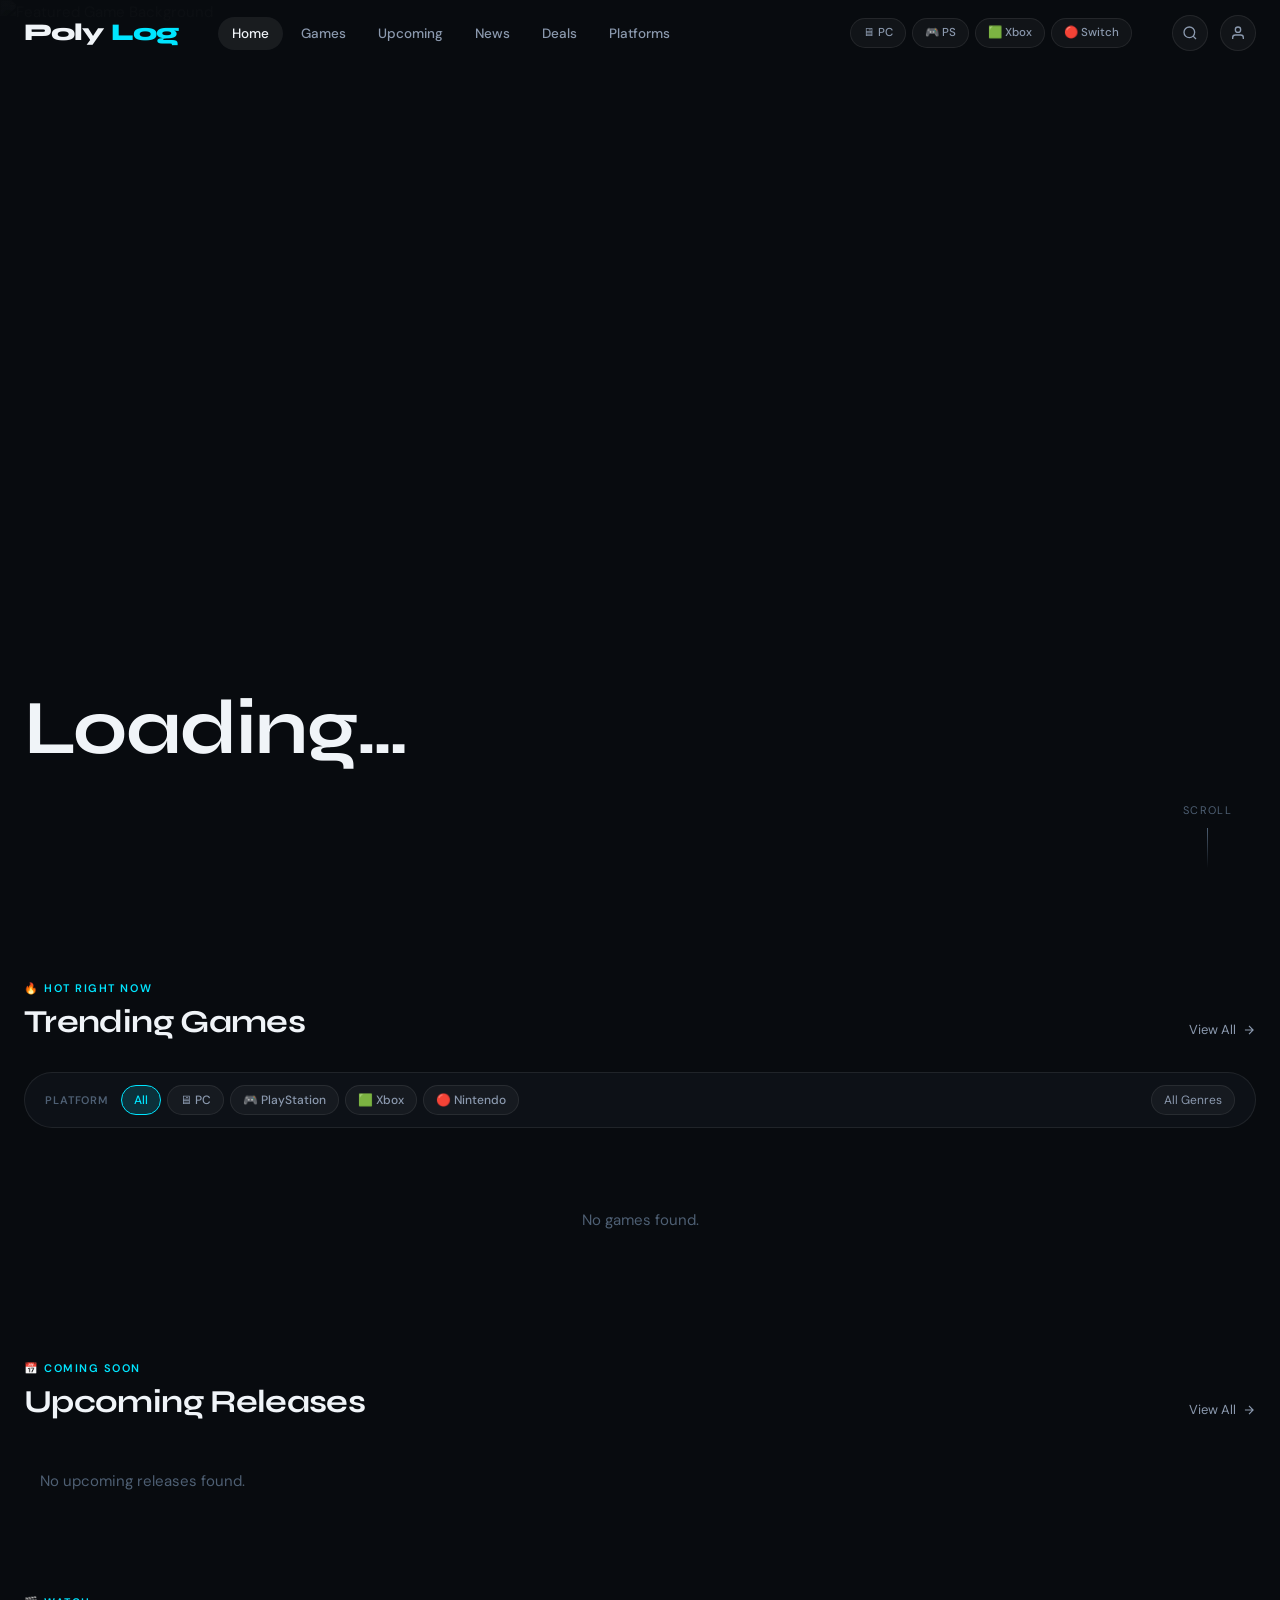
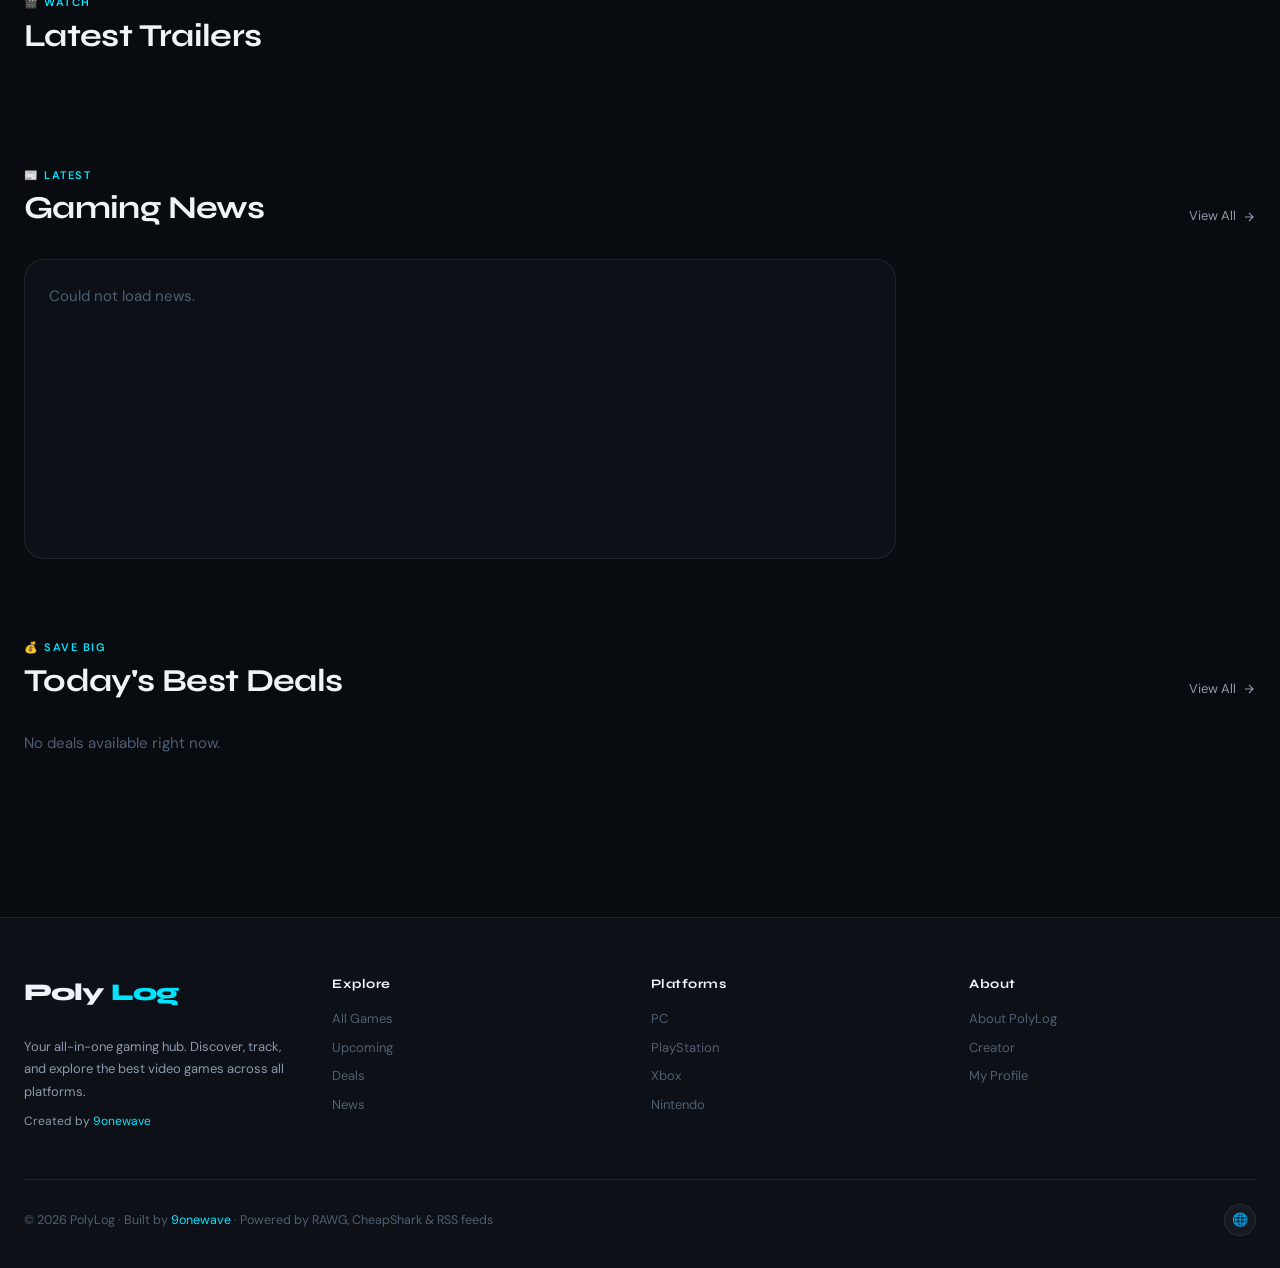
==== commit 9e1fab35: "removed featured game in indexhtml" ====
--- a/index.html
+++ b/index.html
@@ -58,7 +58,7 @@
   </div>
   <div class="container" style="position:relative;z-index:1;width:100%">
     <div class="hero-content" id="hero-content">
-      <div class="hero-badge"><span class="hero-badge-dot"></span>Featured Game</div>
+      
       <h1 class="hero-title" id="hero-title">Loading…</h1>
       <div class="hero-meta" id="hero-meta"></div>
       <p class="hero-desc" id="hero-desc"></p>
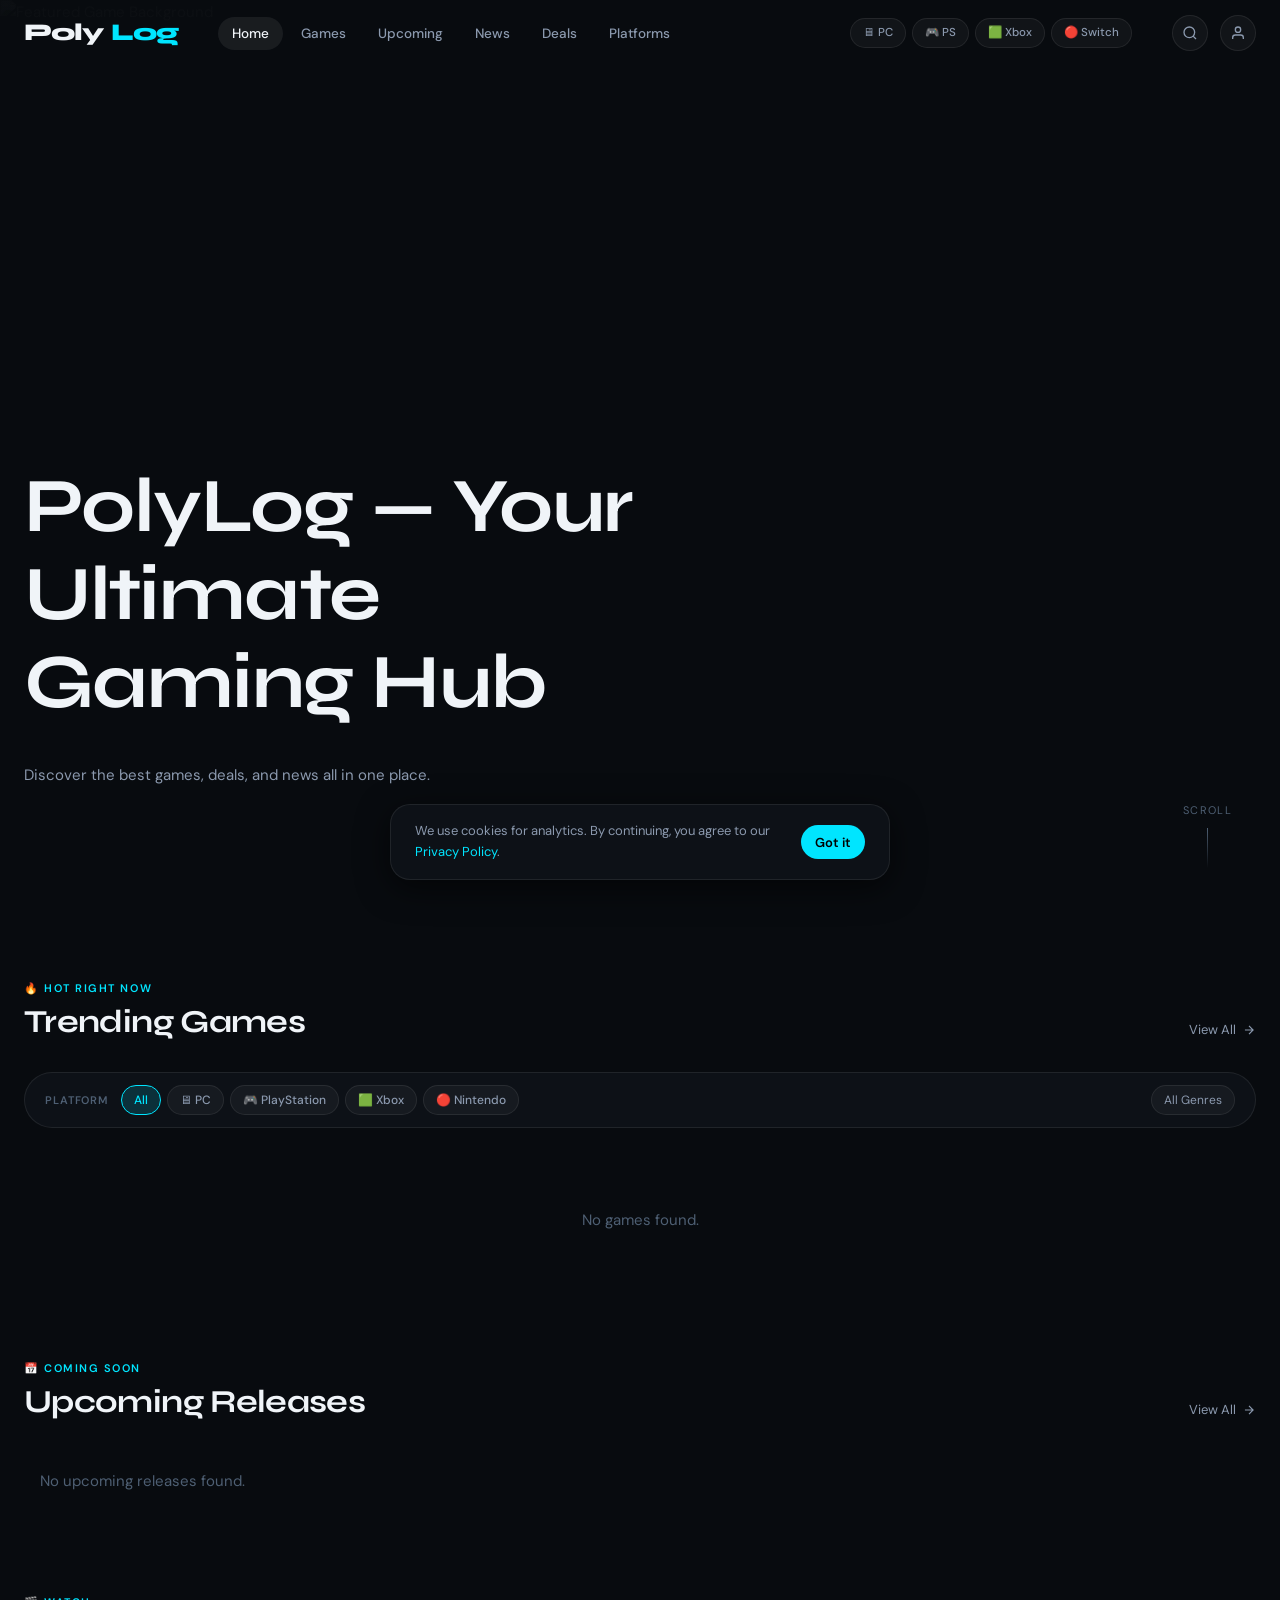
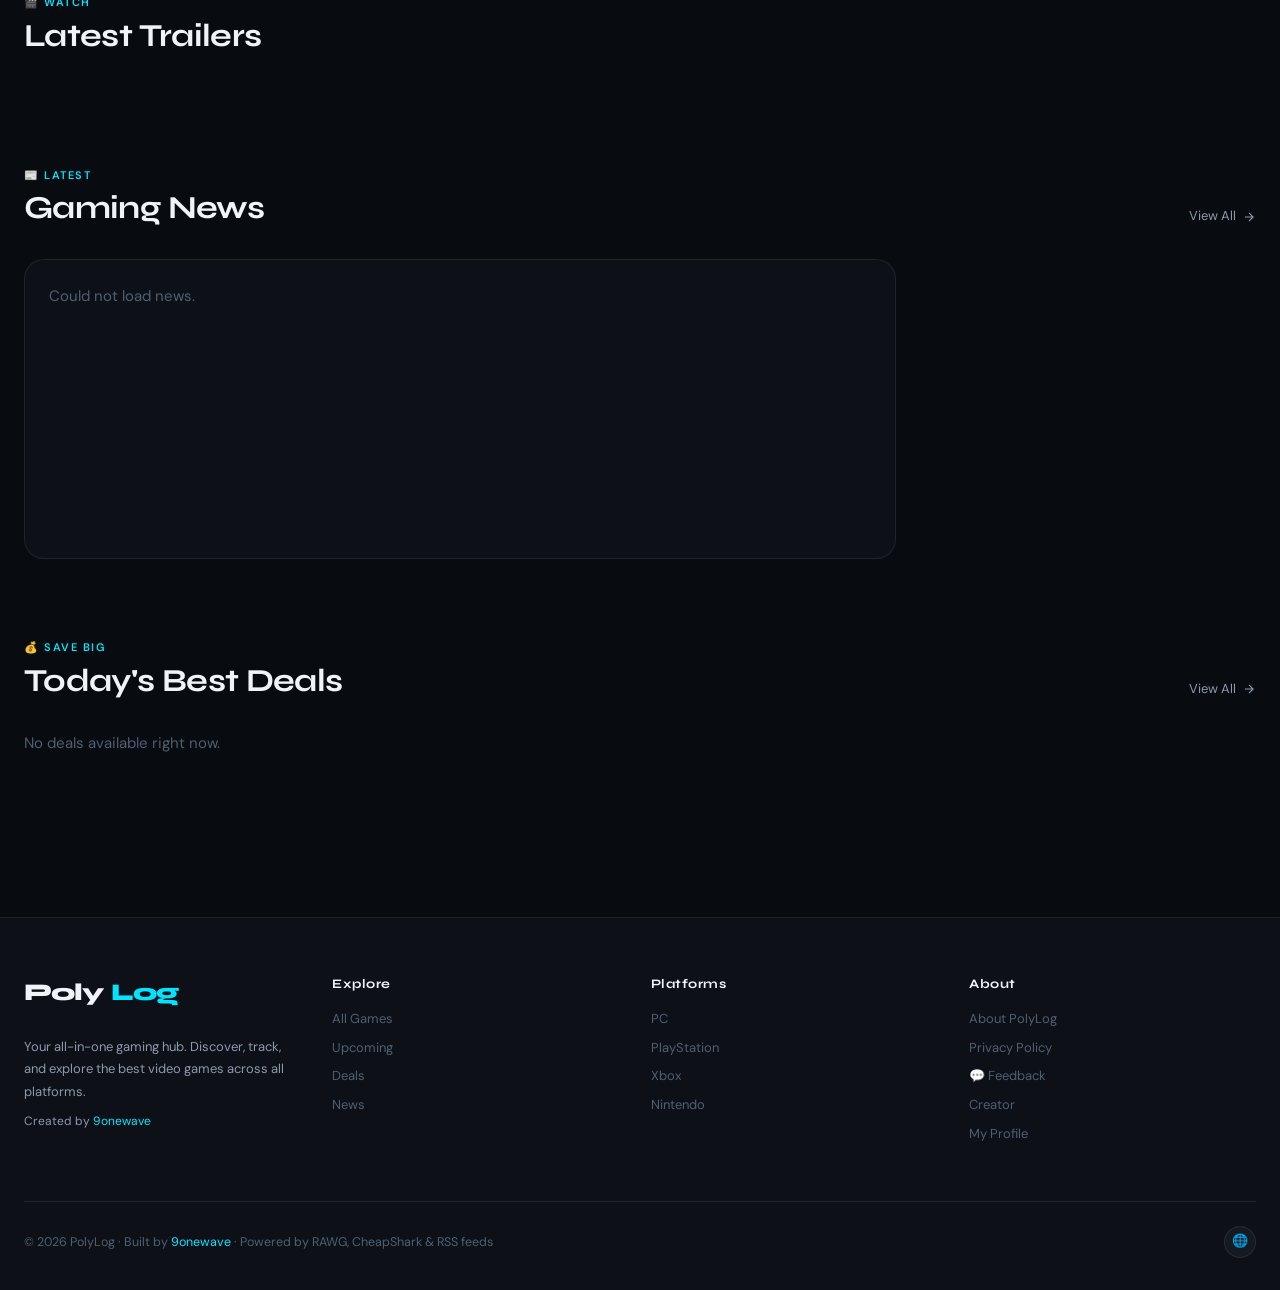
==== commit 214004b2: "replaced all with updated version" ====
--- a/index.html
+++ b/index.html
@@ -9,26 +9,16 @@
   <meta name="author" content="9onewave.github.io">
   <meta name="robots" content="index, follow">
   <link rel="canonical" href="https://9onewave.github.io/polylog/">
-
-  <!-- Open Graph -->
   <meta property="og:type" content="website">
   <meta property="og:title" content="PolyLog — Your Ultimate Gaming Hub">
   <meta property="og:description" content="Discover trending games, upcoming releases, trailers, news, and deals all in one place.">
   <meta property="og:url" content="https://9onewave.github.io/polylog/">
   <meta property="og:site_name" content="PolyLog">
-
-  <!-- Twitter -->
   <meta name="twitter:card" content="summary_large_image">
   <meta name="twitter:title" content="PolyLog — Your Ultimate Gaming Hub">
   <meta name="twitter:description" content="Discover trending games, upcoming releases, trailers, news, and deals.">
-
-  <!-- Favicon -->
   <link rel="icon" href="assets/favicon.svg" type="image/svg+xml">
-
-  <!-- Styles -->
   <link rel="stylesheet" href="css/style.css">
-
-  <!-- Schema.org -->
   <script type="application/ld+json">
   {
     "@context": "https://schema.org",
@@ -44,10 +34,16 @@
     }
   }
   </script>
+  <!-- Google Analytics — kept from modified version -->
+  <script async src="https://www.googletagmanager.com/gtag/js?id=G-04H1D0WZHN"></script>
+  <script>
+    window.dataLayer = window.dataLayer || [];
+    function gtag(){dataLayer.push(arguments);}
+    gtag('js', new Date());
+    gtag('config', 'G-04H1D0WZHN');
+  </script>
 </head>
 <body>
-
-<!-- Components injected by JS -->
 <script src="js/components.js"></script>
 
 <!-- ── Hero ─────────────────────────────────────────────────── -->
@@ -57,11 +53,11 @@
     <div class="hero-bg-gradient"></div>
   </div>
   <div class="container" style="position:relative;z-index:1;width:100%">
-    <div class="hero-content" id="hero-content">
-      
-      <h1 class="hero-title" id="hero-title">Loading…</h1>
+    <!-- hero-badge intentionally removed per user preference; padding-top gives breathing room -->
+    <div class="hero-content" id="hero-content" style="padding-top:120px">
+      <h1 class="hero-title" id="hero-title">PolyLog — Your Ultimate Gaming Hub</h1>
       <div class="hero-meta" id="hero-meta"></div>
-      <p class="hero-desc" id="hero-desc"></p>
+      <p class="hero-desc" id="hero-desc">Discover the best games, deals, and news all in one place.</p>
       <div class="hero-actions" id="hero-actions"></div>
     </div>
   </div>
@@ -84,8 +80,6 @@
         <svg width="14" height="14" viewBox="0 0 24 24" fill="none" stroke="currentColor" stroke-width="2"><path d="M5 12h14M12 5l7 7-7 7"/></svg>
       </a>
     </div>
-
-    <!-- Platform filter -->
     <div class="filter-bar fade-up">
       <span class="filter-label">Platform</span>
       <div class="filter-chips" id="platform-filter">
@@ -99,7 +93,6 @@
         <option value="">All Genres</option>
       </select>
     </div>
-
     <div class="games-grid" id="trending-grid"></div>
   </div>
 </section>
@@ -178,7 +171,6 @@
   </div>
 </section>
 
-<!-- Main JS -->
 <script src="js/main.js"></script>
 <script>
 (async function() {
@@ -190,33 +182,33 @@
     const games = data?.results || [];
     if (!games.length) return;
     const game = games[Math.floor(Math.random() * Math.min(games.length, 5))];
-    const bg = document.getElementById('hero-bg-img');
+    const bg    = document.getElementById('hero-bg-img');
     const title = document.getElementById('hero-title');
-    const meta = document.getElementById('hero-meta');
-    const desc = document.getElementById('hero-desc');
+    const meta  = document.getElementById('hero-meta');
+    const desc  = document.getElementById('hero-desc');
     const actions = document.getElementById('hero-actions');
 
-    if (bg) { bg.src = game.background_image || ''; bg.alt = game.name; }
-    if (title) title.textContent = game.name;
+    if (bg)    { bg.src = game.background_image || ''; bg.alt = P.escapeHTML(game.name); }
+    if (title) { title.textContent = game.name; }
     if (meta) {
-      const rating = game.rating ? `<span class="hero-rating">⭐ ${game.rating.toFixed(1)}</span>` : '';
+      const rating  = game.rating ? `<span class="hero-rating">⭐ ${game.rating.toFixed(1)}</span>` : '';
       const release = game.released ? `<span class="hero-meta-item">📅 ${new Date(game.released).toLocaleDateString('en-US',{year:'numeric',month:'long'})}</span>` : '';
-      const genres = (game.genres||[]).slice(0,2).map(g=>`<span class="badge badge-blue">${g.name}</span>`).join('');
+      const genres  = (game.genres||[]).slice(0,2).map(g=>`<span class="badge badge-blue">${P.escapeHTML(g.name)}</span>`).join('');
       meta.innerHTML = rating + release + genres;
     }
     if (desc) {
       const text = game.description_raw || '';
-      desc.textContent = text ? text.slice(0, 160) + '…' : 'Explore this top-rated gaming experience.';
+      desc.textContent = text ? text.slice(0,160) + '…' : 'Explore this top-rated gaming experience.';
     }
     if (actions) {
+      // FIX: use data-slug attribute and event listener instead of inline onclick with JSON to avoid XSS
       actions.innerHTML = `
         <a href="pages/game.html?slug=${game.slug}" class="btn btn-primary">
           <svg width="14" height="14" viewBox="0 0 24 24" fill="none" stroke="currentColor" stroke-width="2.5"><polygon points="5 3 19 12 5 21 5 3"/></svg>
           Explore Game
         </a>
-        <button class="btn btn-secondary" onclick="P.Wishlist.add(${JSON.stringify({slug:game.slug,name:game.name,background_image:game.background_image,rating:game.rating,released:game.released}).replace(/"/g,"'")})">
-          💙 Wishlist
-        </button>`;
+        <button class="btn btn-secondary" id="hero-wishlist-btn">💙 Wishlist</button>`;
+      document.getElementById('hero-wishlist-btn')?.addEventListener('click', () => P.Wishlist.add(game));
     }
   }
 
@@ -226,16 +218,14 @@
     P.skeletonCards(8, grid);
     const params = { ordering: '-added', page_size: 8 };
     if (platform) params.platforms = platform;
-    if (genre) params.genres = genre;
+    if (genre)    params.genres    = genre;
     const data = await P.RAWG.games(params);
     P.renderGames(data?.results || [], grid);
   }
 
-  // ── Platform filter ───────────────────────────────────────
   let activePlatform = '', activeGenre = '';
   document.getElementById('platform-filter')?.addEventListener('click', e => {
-    const chip = e.target.closest('.filter-chip');
-    if (!chip) return;
+    const chip = e.target.closest('.filter-chip'); if (!chip) return;
     document.querySelectorAll('#platform-filter .filter-chip').forEach(c => c.classList.remove('active'));
     chip.classList.add('active');
     activePlatform = chip.dataset.platform;
@@ -248,51 +238,45 @@
 
   // ── Genres dropdown ───────────────────────────────────────
   async function loadGenres() {
-    const sel = document.getElementById('genre-filter');
-    if (!sel) return;
+    const sel = document.getElementById('genre-filter'); if (!sel) return;
     const data = await P.RAWG.genres();
     (data?.results || []).forEach(g => {
       const opt = document.createElement('option');
-      opt.value = g.slug; opt.textContent = g.name;
-      sel.appendChild(opt);
+      opt.value = g.slug; opt.textContent = g.name; sel.appendChild(opt);
     });
   }
 
   // ── Upcoming ──────────────────────────────────────────────
   async function loadUpcoming() {
-    const scroll = document.getElementById('upcoming-scroll');
-    if (!scroll) return;
+    const scroll = document.getElementById('upcoming-scroll'); if (!scroll) return;
     const data = await P.RAWG.upcoming();
     const games = (data?.results || []).filter(g => g.released && new Date(g.released) > new Date());
     if (!games.length) { scroll.innerHTML = '<p style="color:var(--text-3);padding:16px">No upcoming releases found.</p>'; return; }
-    scroll.innerHTML = games.slice(0, 10).map(g => `
+    scroll.innerHTML = games.slice(0,10).map(g => `
       <a class="upcoming-card" href="pages/game.html?slug=${g.slug}">
         <div class="upcoming-card-img-wrap">
-          <img class="upcoming-card-img" src="${P.imgWideSrc(g.background_image)}" alt="${g.name}" loading="lazy" onerror="this.src='${P.PLACEHOLDER_WIDE}'">
+          <img class="upcoming-card-img" src="${P.imgWideSrc(g.background_image)}" alt="${P.escapeHTML(g.name)}" loading="lazy" onerror="this.src='${P.PLACEHOLDER_WIDE}'">
           <div class="upcoming-card-badge">Upcoming</div>
         </div>
         <div class="upcoming-card-body">
-          <div class="upcoming-card-title">${g.name}</div>
+          <div class="upcoming-card-title">${P.escapeHTML(g.name)}</div>
           <div id="cd-${g.id}"></div>
         </div>
       </a>`).join('');
-    games.slice(0, 10).forEach(g => P.renderCountdown(g.released, document.getElementById(`cd-${g.id}`)));
+    games.slice(0,10).forEach(g => P.renderCountdown(g.released, document.getElementById(`cd-${g.id}`)));
   }
 
   // ── Trailers ──────────────────────────────────────────────
   async function loadTrailers() {
-    const grid = document.getElementById('trailers-grid');
-    if (!grid) return;
-    // Use top-rated games and construct YT search links
+    const grid = document.getElementById('trailers-grid'); if (!grid) return;
     const data = await P.RAWG.games({ ordering: '-rating', page_size: 6, metacritic: '80,100' });
     const games = data?.results || [];
     grid.innerHTML = games.map(g => {
       const ytQuery = encodeURIComponent(`${g.name} official game trailer`);
-      const thumb = g.background_image || P.PLACEHOLDER_WIDE;
       return `
-        <div class="trailer-card" onclick="window.open('https://www.youtube.com/results?search_query=${ytQuery}','_blank')">
+        <div class="trailer-card" onclick="window.open('https://www.youtube.com/results?search_query=${ytQuery}','_blank','noopener')">
           <div class="trailer-thumb">
-            <img class="trailer-thumb-img" src="${thumb}" alt="${g.name} trailer" loading="lazy" onerror="this.src='${P.PLACEHOLDER_WIDE}'">
+            <img class="trailer-thumb-img" src="${P.imgWideSrc(g.background_image)}" alt="${P.escapeHTML(g.name)} trailer" loading="lazy" onerror="this.src='${P.PLACEHOLDER_WIDE}'">
             <div class="trailer-play-btn">
               <div class="trailer-play-circle">
                 <svg width="16" height="16" viewBox="0 0 24 24" fill="currentColor" style="color:#fff;margin-left:2px"><polygon points="5 3 19 12 5 21 5 3"/></svg>
@@ -301,7 +285,7 @@
           </div>
           <div class="trailer-body">
             <div class="trailer-title">Official Trailer</div>
-            <div class="trailer-game">${g.name}</div>
+            <div class="trailer-game">${P.escapeHTML(g.name)}</div>
           </div>
         </div>`;
     }).join('');
@@ -311,24 +295,24 @@
   // ── News ──────────────────────────────────────────────────
   async function loadNews() {
     const featuredEl = document.getElementById('news-featured');
-    const listEl = document.getElementById('news-list');
-    const articles = await P.News.all();
+    const listEl     = document.getElementById('news-list');
+    const articles   = await P.News.all();
     if (!articles.length) {
       if (featuredEl) featuredEl.innerHTML = '<p style="padding:24px;color:var(--text-3)">Could not load news.</p>';
       return;
     }
     const [first, ...rest] = articles;
-    const tag = P.getNewsTag(first);
-    const imgSrc = first.thumbnail || first.enclosure?.link || P.PLACEHOLDER_WIDE;
+    const tag    = P.getNewsTag(first);
+    const imgUrl = first.thumbnail || first.enclosure?.link || P.PLACEHOLDER_WIDE;
     if (featuredEl) {
       featuredEl.innerHTML = `
-        <img src="${imgSrc}" alt="${first.title}" style="width:100%;aspect-ratio:16/9;object-fit:cover;filter:brightness(.65) saturate(.8)" loading="lazy" onerror="this.src='${P.PLACEHOLDER_WIDE}'">
+        <img src="${imgUrl}" alt="${P.escapeHTML(first.title)}" style="width:100%;aspect-ratio:16/9;object-fit:cover;filter:brightness(.65) saturate(.8)" loading="lazy" onerror="this.src='${P.PLACEHOLDER_WIDE}'">
         <div class="news-card-featured-body">
           <span class="news-tag ${tag.cls}">${tag.label}</span>
-          <h3 class="news-card-featured-title">${first.title}</h3>
-          <p style="font-size:13px;color:var(--text-2);display:-webkit-box;-webkit-line-clamp:2;-webkit-box-orient:vertical;overflow:hidden">${first.description?.replace(/<[^>]+>/g,'').slice(0,140)||''}…</p>
+          <h3 class="news-card-featured-title">${P.escapeHTML(first.title)}</h3>
+          <p style="font-size:13px;color:var(--text-2);display:-webkit-box;-webkit-line-clamp:2;-webkit-box-orient:vertical;overflow:hidden">${P.escapeHTML((first.description||'').replace(/<[^>]+>/g,'').slice(0,140))}…</p>
           <div class="news-meta">
-            <span>${first.source}</span>
+            <span>${P.escapeHTML(first.source)}</span>
             <span>·</span>
             <span>${P.timeAgo(first.pubDate)}</span>
           </div>
@@ -336,14 +320,14 @@
       featuredEl.onclick = () => window.open(first.link, '_blank', 'noopener');
     }
     if (listEl) {
-      listEl.innerHTML = rest.slice(0, 4).map(a => {
+      listEl.innerHTML = rest.slice(0,4).map(a => {
         const img = a.thumbnail || a.enclosure?.link || P.PLACEHOLDER_WIDE;
         return `
           <div class="news-list-card" onclick="window.open('${a.link}','_blank','noopener')">
-            <img class="news-list-img" src="${img}" alt="${a.title}" loading="lazy" onerror="this.src='${P.PLACEHOLDER_WIDE}'">
+            <img class="news-list-img" src="${img}" alt="${P.escapeHTML(a.title)}" loading="lazy" onerror="this.src='${P.PLACEHOLDER_WIDE}'">
             <div class="news-list-body">
-              <div class="news-list-title">${a.title}</div>
-              <div class="news-list-meta">${a.source} · ${P.timeAgo(a.pubDate)}</div>
+              <div class="news-list-title">${P.escapeHTML(a.title)}</div>
+              <div class="news-list-meta">${P.escapeHTML(a.source)} · ${P.timeAgo(a.pubDate)}</div>
             </div>
           </div>`;
       }).join('');
@@ -352,17 +336,19 @@
 
   // ── Deals ─────────────────────────────────────────────────
   async function loadDeals() {
-    const grid = document.getElementById('deals-grid');
-    if (!grid) return;
+    const grid = document.getElementById('deals-grid'); if (!grid) return;
     const deals = await P.CheapShark.deals({ pageSize: 6 });
-    if (!deals || !deals.length) { grid.innerHTML = '<p style="color:var(--text-3);grid-column:1/-1">No deals available right now.</p>'; return; }
+    if (!deals || !deals.length) {
+      grid.innerHTML = '<p style="color:var(--text-3);grid-column:1/-1">No deals available right now.</p>';
+      return;
+    }
     grid.innerHTML = deals.map(d => `
       <a class="deal-card" href="https://www.cheapshark.com/redirect?dealID=${d.dealID}" target="_blank" rel="noopener noreferrer">
         <div class="deal-card-img-wrap">
-          <img class="deal-card-img" src="${d.thumb || P.PLACEHOLDER_WIDE}" alt="${d.title}" loading="lazy" onerror="this.src='${P.PLACEHOLDER_WIDE}'">
+          <img class="deal-card-img" src="${d.thumb || P.PLACEHOLDER_WIDE}" alt="${P.escapeHTML(d.title)}" loading="lazy" onerror="this.src='${P.PLACEHOLDER_WIDE}'">
         </div>
         <div class="deal-card-body">
-          <div class="deal-card-title">${d.title}</div>
+          <div class="deal-card-title">${P.escapeHTML(d.title)}</div>
           <div class="deal-card-prices">
             <span class="deal-price-now">$${parseFloat(d.salePrice).toFixed(2)}</span>
             <span class="deal-price-was">$${parseFloat(d.normalPrice).toFixed(2)}</span>
@@ -374,7 +360,7 @@
     P.initFadeUp(grid);
   }
 
-  // ── Run ───────────────────────────────────────────────────
+  // ── Run all ───────────────────────────────────────────────
   loadHero();
   loadTrending();
   loadGenres();
--- a/css/style.css
+++ b/css/style.css
@@ -163,9 +163,7 @@
   position: relative;
 }
 .nav-link:hover, .nav-link.active { color: var(--text); }
-.nav-link.active {
-  background: var(--surface-2);
-}
+.nav-link.active { background: var(--surface-2); }
 .nav-right {
   display: flex;
   align-items: center;
@@ -284,6 +282,8 @@
   z-index: 1;
   max-width: 620px;
 }
+/* hero-badge styles kept in CSS even though the HTML element is intentionally removed —
+   they cause zero harm and may be re-enabled later without touching CSS */
 .hero-badge {
   display: inline-flex;
   align-items: center;
@@ -384,22 +384,11 @@
   cursor: pointer;
   border: none;
 }
-.btn-primary {
-  background: var(--accent);
-  color: #000;
-}
+.btn-primary { background: var(--accent); color: #000; }
 .btn-primary:hover { background: #33EEFF; box-shadow: 0 0 28px var(--accent-glow); transform: translateY(-1px); }
-.btn-secondary {
-  background: var(--surface-2);
-  border: 1px solid var(--border);
-  color: var(--text);
-}
+.btn-secondary { background: var(--surface-2); border: 1px solid var(--border); color: var(--text); }
 .btn-secondary:hover { background: var(--surface); border-color: var(--border-2); transform: translateY(-1px); }
-.btn-ghost {
-  background: transparent;
-  border: 1px solid var(--border);
-  color: var(--text-2);
-}
+.btn-ghost { background: transparent; border: 1px solid var(--border); color: var(--text-2); }
 .btn-ghost:hover { border-color: var(--border-2); color: var(--text); }
 .btn-sm { height: 34px; padding: 0 14px; font-size: 13px; }
 .btn-icon { width: 44px; padding: 0; justify-content: center; border-radius: 50%; }
@@ -497,10 +486,7 @@
   border-radius: 4px;
   border: 1px solid var(--border);
 }
-.game-card-genre {
-  font-size: 11.5px;
-  color: var(--text-3);
-}
+.game-card-genre { font-size: 11.5px; color: var(--text-3); }
 .game-card-release {
   font-size: 11.5px;
   color: var(--text-3);
@@ -583,10 +569,7 @@
   -webkit-box-orient: vertical;
   overflow: hidden;
 }
-.countdown {
-  display: flex;
-  gap: 8px;
-}
+.countdown { display: flex; gap: 8px; }
 .countdown-unit {
   display: flex;
   flex-direction: column;
@@ -633,9 +616,7 @@
   object-fit: cover;
   filter: brightness(0.6) saturate(0.8);
 }
-.news-card-featured-body {
-  padding: 24px;
-}
+.news-card-featured-body { padding: 24px; }
 .news-tag {
   display: inline-block;
   font-size: 10.5px;
@@ -646,10 +627,10 @@
   border-radius: 4px;
   margin-bottom: 10px;
 }
-.news-tag-review { background: rgba(0,217,126,0.15); color: var(--green); }
-.news-tag-news { background: rgba(0,229,255,0.1); color: var(--accent); }
-.news-tag-guide { background: rgba(168,85,247,0.15); color: var(--purple); }
-.news-tag-update { background: rgba(255,123,58,0.15); color: var(--orange); }
+.news-tag-review  { background: rgba(0,217,126,0.15); color: var(--green); }
+.news-tag-news    { background: rgba(0,229,255,0.1);  color: var(--accent); }
+.news-tag-guide   { background: rgba(168,85,247,0.15); color: var(--purple); }
+.news-tag-update  { background: rgba(255,123,58,0.15); color: var(--orange); }
 .news-card-featured-title {
   font-size: 1.3rem;
   font-family: var(--font-display);
@@ -718,11 +699,7 @@
   position: relative;
 }
 .trailer-card:hover { transform: translateY(-3px); border-color: var(--border-2); box-shadow: var(--shadow); }
-.trailer-thumb {
-  position: relative;
-  aspect-ratio: 16/9;
-  overflow: hidden;
-}
+.trailer-thumb { position: relative; aspect-ratio: 16/9; overflow: hidden; }
 .trailer-thumb-img { width: 100%; height: 100%; object-fit: cover; transition: transform 0.4s; }
 .trailer-card:hover .trailer-thumb-img { transform: scale(1.04); }
 .trailer-play-btn {
@@ -801,10 +778,7 @@
   transition: all var(--transition);
 }
 .modal-close:hover { background: var(--surface-2); color: var(--text); }
-.modal-video-wrap {
-  aspect-ratio: 16/9;
-  background: #000;
-}
+.modal-video-wrap { aspect-ratio: 16/9; background: #000; }
 .modal-video-wrap iframe { width: 100%; height: 100%; border: none; }
 
 /* ── Search Bar ──────────────────────────────────────────────── */
@@ -913,12 +887,7 @@
   text-transform: uppercase;
   white-space: nowrap;
 }
-.filter-chips {
-  display: flex;
-  gap: 6px;
-  flex-wrap: wrap;
-  flex: 1;
-}
+.filter-chips { display: flex; gap: 6px; flex-wrap: wrap; flex: 1; }
 .filter-chip {
   height: 30px;
   padding: 0 12px;
@@ -989,31 +958,15 @@
   flex-direction: column;
 }
 .deal-card:hover { transform: translateY(-3px); border-color: var(--border-2); box-shadow: var(--shadow); }
-.deal-card-img-wrap {
-  aspect-ratio: 16/9;
-  overflow: hidden;
-  background: var(--bg-3);
-}
+.deal-card-img-wrap { aspect-ratio: 16/9; overflow: hidden; background: var(--bg-3); }
 .deal-card-img { width: 100%; height: 100%; object-fit: cover; transition: transform 0.4s; }
 .deal-card:hover .deal-card-img { transform: scale(1.04); }
 .deal-card-body { padding: 14px; display: flex; flex-direction: column; gap: 8px; }
 .deal-card-title { font-family: var(--font-display); font-size: 14px; font-weight: 700; }
-.deal-card-prices {
-  display: flex;
-  align-items: center;
-  gap: 8px;
-}
+.deal-card-prices { display: flex; align-items: center; gap: 8px; }
 .deal-price-now { font-size: 1.1rem; font-weight: 700; color: var(--green); font-family: var(--font-display); }
 .deal-price-was { font-size: 13px; color: var(--text-3); text-decoration: line-through; }
-.deal-badge {
-  margin-left: auto;
-  background: rgba(0,217,126,0.15);
-  color: var(--green);
-  font-size: 11px;
-  font-weight: 700;
-  padding: 3px 8px;
-  border-radius: 5px;
-}
+.deal-badge { margin-left: auto; background: rgba(0,217,126,0.15); color: var(--green); font-size: 11px; font-weight: 700; padding: 3px 8px; border-radius: 5px; }
 .deal-store { font-size: 12px; color: var(--text-3); }
 
 /* ── Footer ───────────────────────────────────────────────────── */
@@ -1029,31 +982,10 @@
   gap: 48px;
   margin-bottom: 48px;
 }
-.footer-brand p {
-  font-size: 13px;
-  margin-top: 12px;
-  line-height: 1.7;
-}
-.footer-links-grid {
-  display: grid;
-  grid-template-columns: repeat(3, 1fr);
-  gap: 32px;
-}
-.footer-links-title {
-  font-family: var(--font-display);
-  font-size: 13px;
-  font-weight: 700;
-  color: var(--text);
-  margin-bottom: 14px;
-  letter-spacing: 0.04em;
-}
-.footer-link {
-  display: block;
-  font-size: 13px;
-  color: var(--text-3);
-  margin-bottom: 8px;
-  transition: color var(--transition);
-}
+.footer-brand p { font-size: 13px; margin-top: 12px; line-height: 1.7; }
+.footer-links-grid { display: grid; grid-template-columns: repeat(3, 1fr); gap: 32px; }
+.footer-links-title { font-family: var(--font-display); font-size: 13px; font-weight: 700; color: var(--text); margin-bottom: 14px; letter-spacing: 0.04em; }
+.footer-link { display: block; font-size: 13px; color: var(--text-3); margin-bottom: 8px; transition: color var(--transition); }
 .footer-link:hover { color: var(--accent); }
 .footer-bottom {
   display: flex;
@@ -1066,10 +998,7 @@
   flex-wrap: wrap;
   gap: 12px;
 }
-.footer-social {
-  display: flex;
-  gap: 10px;
-}
+.footer-social { display: flex; gap: 10px; }
 .social-link {
   width: 32px; height: 32px;
   border-radius: 50%;
@@ -1110,22 +1039,11 @@
   flex-wrap: wrap;
 }
 .stat-item { display: flex; flex-direction: column; gap: 2px; }
-.stat-num {
-  font-family: var(--font-display);
-  font-size: 1.6rem;
-  font-weight: 800;
-  color: var(--text);
-}
+.stat-num { font-family: var(--font-display); font-size: 1.6rem; font-weight: 800; color: var(--text); }
 .stat-label { font-size: 12px; color: var(--text-3); }
 
 /* ── Pagination ───────────────────────────────────────────────── */
-.pagination {
-  display: flex;
-  align-items: center;
-  justify-content: center;
-  gap: 6px;
-  margin-top: 48px;
-}
+.pagination { display: flex; align-items: center; justify-content: center; gap: 6px; margin-top: 48px; }
 .page-btn {
   width: 36px; height: 36px;
   border-radius: var(--radius-sm);
@@ -1142,154 +1060,44 @@
 .page-btn.active { background: var(--accent); border-color: var(--accent); color: #000; }
 
 /* ── Game Detail ──────────────────────────────────────────────── */
-.game-detail-hero {
-  position: relative;
-  min-height: 480px;
-  display: flex;
-  align-items: flex-end;
-  overflow: hidden;
-}
-.game-detail-bg {
-  position: absolute;
-  inset: 0;
-}
-.game-detail-bg img {
-  width: 100%; height: 100%;
-  object-fit: cover;
-  filter: brightness(0.25) saturate(0.6) blur(4px);
-  transform: scale(1.05);
-}
-.game-detail-bg-grad {
-  position: absolute;
-  inset: 0;
-  background: linear-gradient(to top, var(--bg) 0%, transparent 60%);
-}
-.game-detail-content {
-  position: relative;
-  z-index: 1;
-  padding: 40px 0 48px;
-  display: flex;
-  gap: 36px;
-  align-items: flex-end;
-}
-.game-detail-cover {
-  width: 180px;
-  flex-shrink: 0;
-  border-radius: var(--radius);
-  overflow: hidden;
-  box-shadow: var(--shadow-lg);
-  border: 1px solid var(--border);
-}
+.game-detail-hero { position: relative; min-height: 480px; display: flex; align-items: flex-end; overflow: hidden; }
+.game-detail-bg { position: absolute; inset: 0; }
+.game-detail-bg img { width: 100%; height: 100%; object-fit: cover; filter: brightness(0.25) saturate(0.6) blur(4px); transform: scale(1.05); }
+.game-detail-bg-grad { position: absolute; inset: 0; background: linear-gradient(to top, var(--bg) 0%, transparent 60%); }
+.game-detail-content { position: relative; z-index: 1; padding: 40px 0 48px; display: flex; gap: 36px; align-items: flex-end; }
+.game-detail-cover { width: 180px; flex-shrink: 0; border-radius: var(--radius); overflow: hidden; box-shadow: var(--shadow-lg); border: 1px solid var(--border); }
 .game-detail-cover img { width: 100%; height: auto; display: block; }
 .game-detail-info { flex: 1; }
 .game-detail-title { font-size: clamp(1.8rem, 4vw, 3.2rem); margin-bottom: 12px; }
-.game-detail-meta-row {
-  display: flex;
-  flex-wrap: wrap;
-  gap: 10px;
-  margin-bottom: 16px;
-  align-items: center;
-}
-.meta-chip {
-  display: inline-flex;
-  align-items: center;
-  gap: 5px;
-  background: var(--surface);
-  border: 1px solid var(--border);
-  border-radius: 999px;
-  padding: 4px 12px;
-  font-size: 12px;
-  color: var(--text-2);
-}
+.game-detail-meta-row { display: flex; flex-wrap: wrap; gap: 10px; margin-bottom: 16px; align-items: center; }
+.meta-chip { display: inline-flex; align-items: center; gap: 5px; background: var(--surface); border: 1px solid var(--border); border-radius: 999px; padding: 4px 12px; font-size: 12px; color: var(--text-2); }
 .meta-chip-accent { border-color: var(--accent-dim); color: var(--accent); }
 .game-detail-actions { display: flex; gap: 10px; flex-wrap: wrap; }
-.price-tag {
-  display: inline-flex;
-  align-items: center;
-  gap: 8px;
-  font-family: var(--font-display);
-  font-size: 1.4rem;
-  font-weight: 800;
-  color: var(--green);
-}
+.price-tag { display: inline-flex; align-items: center; gap: 8px; font-family: var(--font-display); font-size: 1.4rem; font-weight: 800; color: var(--green); }
 .price-tag-free { color: var(--accent); }
 
 /* ── Platform Table ───────────────────────────────────────────── */
-.platform-table {
-  width: 100%;
-  border-collapse: collapse;
-}
-.platform-table th {
-  text-align: left;
-  padding: 12px 16px;
-  font-size: 11px;
-  font-weight: 600;
-  text-transform: uppercase;
-  letter-spacing: 0.1em;
-  color: var(--text-3);
-  border-bottom: 1px solid var(--border);
-}
-.platform-table td {
-  padding: 14px 16px;
-  border-bottom: 1px solid var(--border);
-  font-size: 14px;
-}
+.platform-table { width: 100%; border-collapse: collapse; }
+.platform-table th { text-align: left; padding: 12px 16px; font-size: 11px; font-weight: 600; text-transform: uppercase; letter-spacing: 0.1em; color: var(--text-3); border-bottom: 1px solid var(--border); }
+.platform-table td { padding: 14px 16px; border-bottom: 1px solid var(--border); font-size: 14px; }
 .platform-table tr:last-child td { border-bottom: none; }
 .platform-table tr:hover td { background: var(--surface); }
 
 /* ── Rating Ring ──────────────────────────────────────────────── */
-.rating-ring-wrap {
-  display: flex;
-  flex-direction: column;
-  align-items: center;
-  gap: 6px;
-}
-.rating-ring {
-  position: relative;
-  width: 80px; height: 80px;
-}
+.rating-ring-wrap { display: flex; flex-direction: column; align-items: center; gap: 6px; }
+.rating-ring { position: relative; width: 80px; height: 80px; }
 .rating-ring svg { transform: rotate(-90deg); }
-.rating-ring-num {
-  position: absolute;
-  inset: 0;
-  display: flex;
-  align-items: center;
-  justify-content: center;
-  font-family: var(--font-display);
-  font-size: 1.1rem;
-  font-weight: 800;
-}
+.rating-ring-num { position: absolute; inset: 0; display: flex; align-items: center; justify-content: center; font-family: var(--font-display); font-size: 1.1rem; font-weight: 800; }
 .rating-ring-label { font-size: 12px; color: var(--text-3); text-align: center; }
 
 /* ── Screenshot Gallery ───────────────────────────────────────── */
-.screenshot-grid {
-  display: grid;
-  grid-template-columns: repeat(auto-fill, minmax(200px, 1fr));
-  gap: 12px;
-}
-.screenshot-item {
-  border-radius: var(--radius-sm);
-  overflow: hidden;
-  cursor: zoom-in;
-  position: relative;
-}
-.screenshot-item img {
-  width: 100%;
-  aspect-ratio: 16/9;
-  object-fit: cover;
-  transition: transform 0.4s;
-}
+.screenshot-grid { display: grid; grid-template-columns: repeat(auto-fill, minmax(200px, 1fr)); gap: 12px; }
+.screenshot-item { border-radius: var(--radius-sm); overflow: hidden; cursor: zoom-in; position: relative; }
+.screenshot-item img { width: 100%; aspect-ratio: 16/9; object-fit: cover; transition: transform 0.4s; }
 .screenshot-item:hover img { transform: scale(1.06); }
 
 /* ── Toast ─────────────────────────────────────────────────────── */
-#toast-container {
-  position: fixed;
-  bottom: 24px; right: 24px;
-  z-index: 3000;
-  display: flex;
-  flex-direction: column;
-  gap: 10px;
-}
+#toast-container { position: fixed; bottom: 24px; right: 24px; z-index: 3000; display: flex; flex-direction: column; gap: 10px; }
 .toast {
   background: var(--bg-2);
   border: 1px solid var(--border-2);
@@ -1328,17 +1136,11 @@
 #back-to-top:hover { background: var(--accent); color: #000; border-color: var(--accent); }
 
 /* ── Animate on scroll ────────────────────────────────────────── */
-.fade-up {
-  opacity: 0;
-  transform: translateY(24px);
-  transition: opacity 0.5s ease, transform 0.5s ease;
-}
+.fade-up { opacity: 0; transform: translateY(24px); transition: opacity 0.5s ease, transform 0.5s ease; }
 .fade-up.in-view { opacity: 1; transform: translateY(0); }
 
-/* ── Accent Glow Effects ─────────────────────────────────────── */
-.glow-accent {
-  box-shadow: 0 0 32px var(--accent-dim);
-}
+/* ── Glow ─────────────────────────────────────────────────────── */
+.glow-accent { box-shadow: 0 0 32px var(--accent-dim); }
 
 /* ── Loading Overlay ─────────────────────────────────────────── */
 #page-loader {
@@ -1354,25 +1156,31 @@
   transition: opacity 0.5s ease;
 }
 #page-loader.hidden { opacity: 0; pointer-events: none; }
-.loader-logo {
-  font-family: var(--font-display);
-  font-size: 2rem;
-  font-weight: 800;
-  letter-spacing: -0.04em;
-}
-.loader-bar {
-  width: 200px;
-  height: 2px;
-  background: var(--bg-3);
-  border-radius: 2px;
-  overflow: hidden;
-}
-.loader-bar-fill {
-  height: 100%;
-  width: 0%;
-  background: var(--accent);
-  border-radius: 2px;
-  transition: width 0.3s ease;
+.loader-logo { font-family: var(--font-display); font-size: 2rem; font-weight: 800; letter-spacing: -0.04em; }
+.loader-bar { width: 200px; height: 2px; background: var(--bg-3); border-radius: 2px; overflow: hidden; }
+.loader-bar-fill { height: 100%; width: 0%; background: var(--accent); border-radius: 2px; transition: width 0.3s ease; }
+
+/* ── Cookie Consent ──────────────────────────────────────────── */
+/* FIX: z-index set to 1500 — below the video modal (2000) and search (1500).
+   Banner should never cover an open video. Cookie z-index is now equal to
+   search overlay so they can't stack; whichever appears last wins, which is fine. */
+#cookie-consent {
+  position: fixed;
+  bottom: 20px;
+  left: 50%;
+  transform: translateX(-50%);
+  background: var(--bg-2);
+  border: 1px solid var(--border);
+  border-radius: var(--radius-lg);
+  padding: 16px 24px;
+  z-index: 1499;
+  box-shadow: 0 8px 32px rgba(0,0,0,0.6);
+  max-width: 500px;
+  width: calc(100% - 32px);
+  display: flex;
+  align-items: center;
+  gap: 16px;
+  flex-wrap: wrap;
 }
 
 /* ── Responsive ──────────────────────────────────────────────── */
@@ -1406,17 +1214,9 @@
 
 /* ── Misc ─────────────────────────────────────────────────────── */
 .divider { height: 1px; background: var(--border); margin: 40px 0; }
-.badge {
-  display: inline-flex;
-  align-items: center;
-  gap: 4px;
-  font-size: 11px;
-  font-weight: 700;
-  padding: 3px 9px;
-  border-radius: 5px;
-}
-.badge-green  { background: rgba(0,217,126,0.12); color: var(--green); }
-.badge-blue   { background: rgba(0,229,255,0.12); color: var(--accent); }
+.badge { display: inline-flex; align-items: center; gap: 4px; font-size: 11px; font-weight: 700; padding: 3px 9px; border-radius: 5px; }
+.badge-green  { background: rgba(0,217,126,0.12);  color: var(--green); }
+.badge-blue   { background: rgba(0,229,255,0.12);  color: var(--accent); }
 .badge-orange { background: rgba(255,123,58,0.12); color: var(--orange); }
 .badge-yellow { background: rgba(255,214,10,0.12); color: var(--yellow); }
 .badge-purple { background: rgba(168,85,247,0.12); color: var(--purple); }
